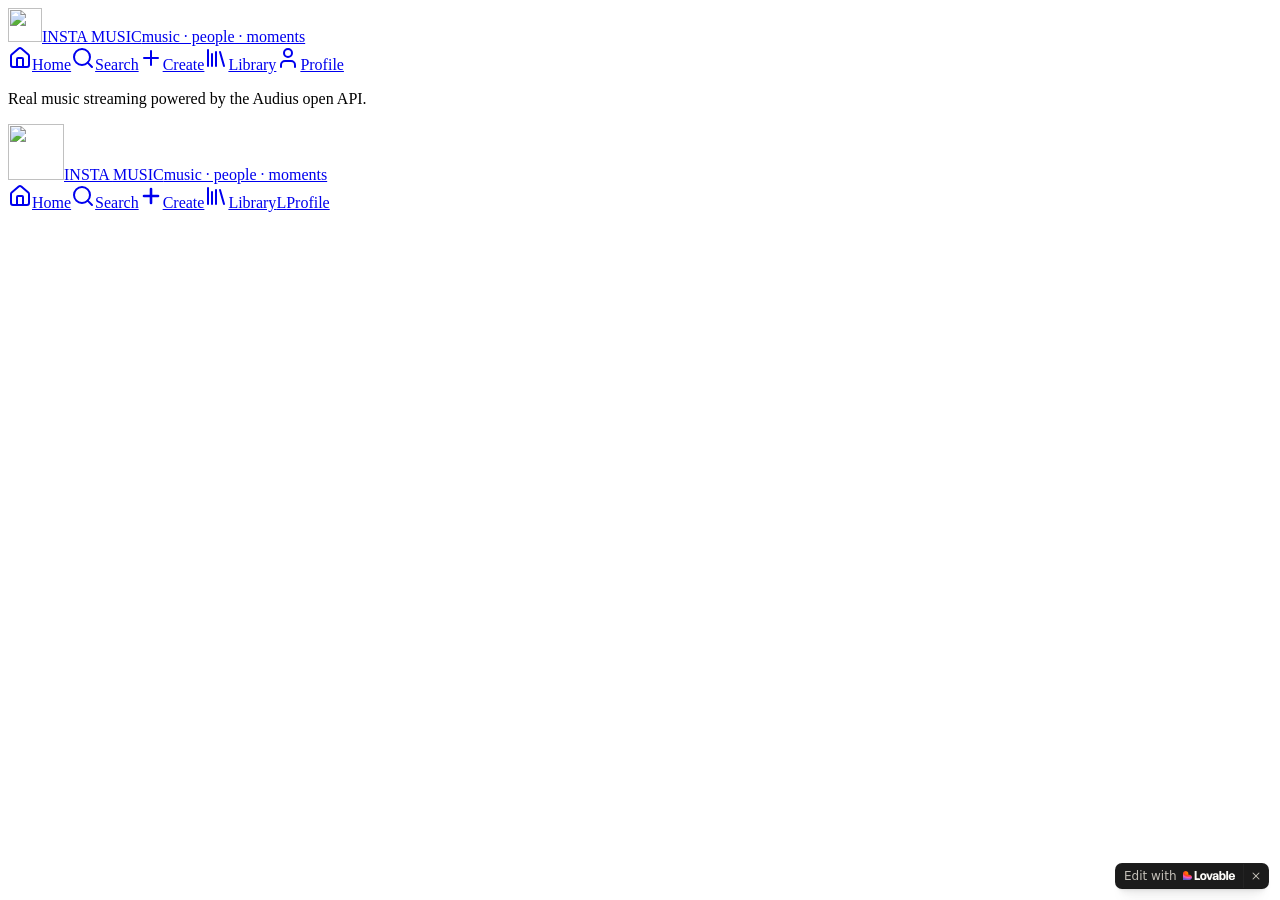
==== app/src/main/assets/offline_web/index.html @ fa3ab7c4 "Add offline app shell caching for Home and Library saved music, with in-app update support" ====
<!DOCTYPE html><html lang="en" class="dark"><head><meta charSet="utf-8"/><meta name="viewport" content="width=device-width, initial-scale=1"/><link rel="preload" as="image" href="/__l5e/assets-v1/8d332dab-5f71-445c-bfea-2e15df687a45/insta-music-logo.png"/><link rel="stylesheet" href="/assets/styles-eg__sK3z.css" data-precedence="default"/><link rel="stylesheet" href="https://fonts.googleapis.com/css2?family=Manrope:wght@400;500;600;700;800&amp;family=Sora:wght@600;700;800&amp;display=swap" data-precedence="default"/><title>INSTA MUSIC — Music, People, Moments</title><meta name="theme-color" content="#05080D"/><meta name="description" content="Stream Malayalam, Tamil, Telugu, Kannada, Hindi and global music picked for you."/><meta property="og:title" content="INSTA MUSIC"/><meta property="og:description" content="Music picked for your languages and favourite artists."/><meta property="og:type" content="website"/><meta name="twitter:card" content="summary"/><link rel="modulepreload" href="/assets/index-BU8D3Ji9.js"/><link rel="modulepreload" href="/assets/rolldown-runtime-CbXtAM7H.js"/><link rel="modulepreload" href="/assets/music-BLVe8YTA.js"/><link rel="modulepreload" href="/assets/createClientRpc-ifr9HCjd.js"/><link rel="modulepreload" href="/assets/redirect-DmtLUW0N.js"/><link rel="modulepreload" href="/assets/preload-helper-BqevVB8A.js"/><link rel="modulepreload" href="/assets/routes-BpZa8604.js"/><link rel="icon" type="image/png" href="/favicon.png"/><link rel="preconnect" href="https://fonts.googleapis.com"/><link rel="preconnect" href="https://fonts.gstatic.com" crossorigin="anonymous"/>
<style>
	#lovable-badge {
		--badge-bg: #1b1b1b;
		--badge-text: #c5c1b9;
		--badge-text-hover: #dcdad5;
		--badge-radius: 6px;
		--badge-padding: 8px;
		--badge-gap: 6px;
		--badge-shadow: 
			0 0 0 1px rgba(0, 0, 0, 0.88),
			0 1px 0 0 rgba(0, 0, 0, 0.04),
			0 2px 2px -1px rgba(0, 0, 0, 0.08),
			0 4px 4px -2px rgba(0, 0, 0, 0.08),
			0 8px 8px -4px rgba(0, 0, 0, 0.08),
			0 16px 16px -8px rgba(0, 0, 0, 0.08);
		--badge-transition-duration: 0.2s;
		--badge-transition-easing: cubic-bezier(0.16, 1, 0.32, 1);
		--focus-color: #575ECF;
		--focus-offset: 2px;
		--focus-width: 2px;
		
		position: fixed;
		bottom: 12px;
		right: 12px;
		height: 24px;
		display: flex;
		align-items: center;
		z-index: 1000000;
		background-color: var(--badge-bg) !important;
		color: var(--badge-text) !important;
		border-radius: var(--badge-radius);
		box-shadow: var(--badge-shadow) !important;
		font-size: 12px;
		font-family: system-ui, -apple-system, BlinkMacSystemFont, 'Segoe UI', Roboto, sans-serif;
		font-weight: 400 !important;
		text-transform: none !important;
		font-feature-settings: normal !important;
		transform: translateZ(0);
		will-change: transform, opacity;
		transition: opacity var(--badge-transition-duration) var(--badge-transition-easing);
	}

	#lovable-badge.closing {
		opacity: 0;
		pointer-events: none;
	}

	#lovable-badge-cta {
		display: flex;
		align-items: baseline;
		gap: var(--badge-gap);
		box-sizing: border-box;
		padding: 4px var(--badge-padding) 0;
		height: 100%;
		color: inherit;
		text-decoration: none;
		white-space: nowrap;
		border-radius: var(--badge-radius) 0 0 var(--badge-radius);
		transition: 
			background-color var(--badge-transition-duration) ease,
			color var(--badge-transition-duration) ease,
			transform 0.1s ease;
	}

	#lovable-badge-cta:hover {
		background: rgba(255, 255, 255, 0.04);
		color: var(--badge-text-hover);
	}

	#lovable-badge-cta:active {
		transform: scale(0.98);
	}

	#lovable-badge-cta:focus {
		outline: none;
	}

	#lovable-badge-cta:focus-visible {
		outline: var(--focus-width) solid var(--focus-color);
		outline-offset: var(--focus-offset);
		z-index: 1;
	}

	#lovable-badge-text {
		line-height: 1;
	}

	/* The wordmark baseline sits at y=12 of the 16px logo; an empty 12px box
	   makes that the flex baseline so the text aligns to it on any system font. */
	#lovable-badge-logo {
		position: relative;
		display: block;
		width: 52px;
		height: 12px;
	}

	#lovable-badge-logo svg {
		position: absolute;
		top: 0;
		left: 0;
	}

	#lovable-badge-divider {
		width: 1px;
		height: 24px;
		background-color: rgba(255, 255, 255, 0.04);
		flex-shrink: 0;
	}

	#lovable-badge-close {
		width: 24px;
		height: 24px;
		min-width: 24px;
		min-height: 24px;
		cursor: pointer;
		background: none;
		border: none;
		padding: 0;
		display: flex;
		align-items: center;
		justify-content: center;
		border-radius: 0 var(--badge-radius) var(--badge-radius) 0;
		flex-shrink: 0;
		transition: 
			background-color var(--badge-transition-duration) ease,
			transform 0.1s ease;
	}

	#lovable-badge-close:hover {
		background: rgba(255, 255, 255, 0.04);
	}

	#lovable-badge-close:active {
		transform: scale(0.92);
	}

	#lovable-badge-close:focus {
		outline: none;
	}

	#lovable-badge-close:focus-visible {
		outline: var(--focus-width) solid var(--focus-color);
		outline-offset: calc(var(--focus-offset) * -1);
		z-index: 1;
	}

	#lovable-badge-close svg path {
		fill: var(--badge-text);
		transition: fill var(--badge-transition-duration) ease;
	}

	#lovable-badge-close:hover svg path {
		fill: var(--badge-text-hover);
	}

	@media (prefers-reduced-motion: reduce) {
		#lovable-badge,
		#lovable-badge-cta,
		#lovable-badge-close,
		#lovable-badge-close svg path {
			transition: none;
		}
		
		#lovable-badge-cta:active,
		#lovable-badge-close:active {
			transform: none;
		}
	}

	@media (prefers-contrast: high) {
		#lovable-badge {
			--badge-bg: #000;
			--badge-text: #fff;
			--badge-text-hover: #fff;
			border: 2px solid currentColor;
		}
		
		#lovable-badge-cta:focus-visible,
		#lovable-badge-close:focus-visible {
			outline-width: 3px;
		}
	}
</style>
<script defer src="/__l5e/events.270c78a44fc53e7b.js" data-artifact-kind="dwl_content_hash" data-artifact-id="e99b1068f21b78dd4a28aeb4cd29f4343380864080531f29151f7ae153d30c22" data-commit-sha="1c77c60d04aa6f2fccec3464e59227156c95b847" data-context-token="v1.[base64].RMrdGLRYeAkdcuEhgm7EljjTd_uuae6lS6qC-ocWcuU" data-autocapture="1" data-consent="1"></script><meta name="twitter:title" content="INSTA MUSIC"><meta name="twitter:description" content="Music picked for your languages and favourite artists."><meta property="og:image" content="https://pub-bb2e103a32db4e198524a2e9ed8f35b4.r2.dev/lovp_4xgxesz9bd8sbtxtb85b41nf6d/94e8f0b16554c88556588907ac937923_1794360701561.png"><meta name="twitter:image" content="https://pub-bb2e103a32db4e198524a2e9ed8f35b4.r2.dev/lovp_4xgxesz9bd8sbtxtb85b41nf6d/94e8f0b16554c88556588907ac937923_1794360701561.png"></head><body><div class="flex min-h-screen"><aside class="sticky top-0 hidden h-screen w-60 shrink-0 flex-col gap-1 border-r border-border p-4 lg:flex"><div class="mb-6 px-2"><a class="flex min-w-0 items-center gap-2" aria-label="INSTA MUSIC home" href="/home"><img src="/__l5e/assets-v1/8d332dab-5f71-445c-bfea-2e15df687a45/insta-music-logo.png" alt="" width="34" height="34" style="width:34px;height:34px" class="shrink-0 object-contain"/><span class="min-w-0 leading-none"><span class="block truncate font-display text-lg font-extrabold tracking-tight">INSTA <span class="text-brand-gradient">MUSIC</span></span><span class="block text-[9px] uppercase tracking-[0.2em] text-muted-foreground">music · people · moments</span></span></a></div><a class="flex items-center gap-3 rounded-xl px-3 py-2.5 text-sm font-semibold transition text-muted-foreground hover:bg-surface hover:text-foreground" href="/home"><span class="grid h-8 w-8 place-items-center rounded-lg"><svg xmlns="http://www.w3.org/2000/svg" width="24" height="24" viewBox="0 0 24 24" fill="none" stroke="currentColor" stroke-width="2" stroke-linecap="round" stroke-linejoin="round" class="lucide lucide-house h-5 w-5" aria-hidden="true"><path d="M15 21v-8a1 1 0 0 0-1-1h-4a1 1 0 0 0-1 1v8"></path><path d="M3 10a2 2 0 0 1 .709-1.528l7-6a2 2 0 0 1 2.582 0l7 6A2 2 0 0 1 21 10v9a2 2 0 0 1-2 2H5a2 2 0 0 1-2-2z"></path></svg></span>Home</a><a class="flex items-center gap-3 rounded-xl px-3 py-2.5 text-sm font-semibold transition text-muted-foreground hover:bg-surface hover:text-foreground" href="/search"><span class="grid h-8 w-8 place-items-center rounded-lg"><svg xmlns="http://www.w3.org/2000/svg" width="24" height="24" viewBox="0 0 24 24" fill="none" stroke="currentColor" stroke-width="2" stroke-linecap="round" stroke-linejoin="round" class="lucide lucide-search h-5 w-5" aria-hidden="true"><path d="m21 21-4.34-4.34"></path><circle cx="11" cy="11" r="8"></circle></svg></span>Search</a><a class="flex items-center gap-3 rounded-xl px-3 py-2.5 text-sm font-semibold transition text-muted-foreground hover:bg-surface hover:text-foreground" href="/create"><span class="grid h-8 w-8 place-items-center rounded-lg bg-brand-gradient text-primary-foreground"><svg xmlns="http://www.w3.org/2000/svg" width="24" height="24" viewBox="0 0 24 24" fill="none" stroke="currentColor" stroke-width="2" stroke-linecap="round" stroke-linejoin="round" class="lucide lucide-plus h-5 w-5" aria-hidden="true"><path d="M5 12h14"></path><path d="M12 5v14"></path></svg></span>Create</a><a class="flex items-center gap-3 rounded-xl px-3 py-2.5 text-sm font-semibold transition text-muted-foreground hover:bg-surface hover:text-foreground" href="/library"><span class="grid h-8 w-8 place-items-center rounded-lg"><svg xmlns="http://www.w3.org/2000/svg" width="24" height="24" viewBox="0 0 24 24" fill="none" stroke="currentColor" stroke-width="2" stroke-linecap="round" stroke-linejoin="round" class="lucide lucide-library h-5 w-5" aria-hidden="true"><path d="m16 6 4 14"></path><path d="M12 6v14"></path><path d="M8 8v12"></path><path d="M4 4v16"></path></svg></span>Library</a><a class="flex items-center gap-3 rounded-xl px-3 py-2.5 text-sm font-semibold transition text-muted-foreground hover:bg-surface hover:text-foreground" href="/profile"><span class="grid h-8 w-8 place-items-center rounded-lg"><svg xmlns="http://www.w3.org/2000/svg" width="24" height="24" viewBox="0 0 24 24" fill="none" stroke="currentColor" stroke-width="2" stroke-linecap="round" stroke-linejoin="round" class="lucide lucide-user h-5 w-5" aria-hidden="true"><path d="M19 21v-2a4 4 0 0 0-4-4H9a4 4 0 0 0-4 4v2"></path><circle cx="12" cy="7" r="4"></circle></svg></span>Profile</a><p class="mt-auto px-2 text-[11px] leading-relaxed text-muted-foreground">Real music streaming powered by the Audius open API.</p></aside><div class="relative mx-auto flex min-h-screen w-full min-w-0 max-w-3xl flex-col"><main class="flex-1 pb-44 lg:pb-28"><div class="page-enter"><!--$--><div class="grid min-h-screen place-items-center animate-pulse"><a class="flex min-w-0 items-center gap-2" aria-label="INSTA MUSIC home" href="/home"><img src="/__l5e/assets-v1/8d332dab-5f71-445c-bfea-2e15df687a45/insta-music-logo.png" alt="" width="56" height="56" style="width:56px;height:56px" class="shrink-0 object-contain"/><span class="min-w-0 leading-none"><span class="block truncate font-display text-lg font-extrabold tracking-tight">INSTA <span class="text-brand-gradient">MUSIC</span></span><span class="block text-[9px] uppercase tracking-[0.2em] text-muted-foreground">music · people · moments</span></span></a></div><script>(function(a,f){let l;try{l=JSON.parse(sessionStorage.getItem(a)||"{}")}catch{return}const n=l?.[f||history.state?.__TSR_key];let c=!1;for(const t in n){const e=n[t],o=e?.scrollX,s=e?.scrollY;if(Number.isFinite(o)&&Number.isFinite(s)){if(t==="window")scrollTo(o,s),c=!0;else if(t)try{const r=document.querySelector(t);r&&(r.scrollLeft=o,r.scrollTop=s)}catch{}}}if(c)return;const i=location.hash.slice(1);if(i){const t=history.state?.__hashScrollIntoViewOptions??!0;if(t){const e=document.getElementById(i);e&&e.scrollIntoView(t)}return}scrollTo(0,0)})("tsr-scroll-restoration-v1_3");document.currentScript.remove()</script><!--/$--></div></main><div class="fixed inset-x-0 bottom-0 z-40 mx-auto w-full max-w-3xl lg:left-60 lg:pb-2"><div class="lg:hidden"><nav aria-label="Main" class="grid grid-cols-5 border-t border-border bg-background/95 px-1 pb-safe backdrop-blur-xl"><a class="relative flex flex-col items-center gap-1 py-2 text-[11px] font-medium transition text-muted-foreground hover:text-foreground" href="/home"><svg xmlns="http://www.w3.org/2000/svg" width="24" height="24" viewBox="0 0 24 24" fill="none" stroke="currentColor" stroke-width="2" stroke-linecap="round" stroke-linejoin="round" class="lucide lucide-house h-6 w-6" aria-hidden="true"><path d="M15 21v-8a1 1 0 0 0-1-1h-4a1 1 0 0 0-1 1v8"></path><path d="M3 10a2 2 0 0 1 .709-1.528l7-6a2 2 0 0 1 2.582 0l7 6A2 2 0 0 1 21 10v9a2 2 0 0 1-2 2H5a2 2 0 0 1-2-2z"></path></svg>Home</a><a class="relative flex flex-col items-center gap-1 py-2 text-[11px] font-medium transition text-muted-foreground hover:text-foreground" href="/search"><svg xmlns="http://www.w3.org/2000/svg" width="24" height="24" viewBox="0 0 24 24" fill="none" stroke="currentColor" stroke-width="2" stroke-linecap="round" stroke-linejoin="round" class="lucide lucide-search h-6 w-6" aria-hidden="true"><path d="m21 21-4.34-4.34"></path><circle cx="11" cy="11" r="8"></circle></svg>Search</a><a class="flex flex-col items-center gap-1 py-2 text-[11px] font-medium" href="/create"><span class="grid h-9 w-9 place-items-center rounded-xl bg-brand-gradient text-primary-foreground shadow-glow"><svg xmlns="http://www.w3.org/2000/svg" width="24" height="24" viewBox="0 0 24 24" fill="none" stroke="currentColor" stroke-width="2.6" stroke-linecap="round" stroke-linejoin="round" class="lucide lucide-plus h-5 w-5" aria-hidden="true"><path d="M5 12h14"></path><path d="M12 5v14"></path></svg></span><span class="text-muted-foreground">Create</span></a><a class="relative flex flex-col items-center gap-1 py-2 text-[11px] font-medium transition text-muted-foreground hover:text-foreground" href="/library"><svg xmlns="http://www.w3.org/2000/svg" width="24" height="24" viewBox="0 0 24 24" fill="none" stroke="currentColor" stroke-width="2" stroke-linecap="round" stroke-linejoin="round" class="lucide lucide-library h-6 w-6" aria-hidden="true"><path d="m16 6 4 14"></path><path d="M12 6v14"></path><path d="M8 8v12"></path><path d="M4 4v16"></path></svg>Library</a><a class="relative flex flex-col items-center gap-1 py-2 text-[11px] font-medium transition text-muted-foreground hover:text-foreground" href="/profile"><span class="grid shrink-0 place-items-center rounded-full font-display font-bold text-primary-foreground bg-brand-gradient h-7 w-7 text-[10px]" aria-label="Listener">L</span>Profile</a></nav></div></div></div><div aria-live="polite" class="pointer-events-none fixed inset-x-0 top-0 z-50 flex justify-center" style="transform:translateY(-60px);transition:transform .35s cubic-bezier(.22,1,.36,1)"><div class="ptr-badge " style="opacity:0;transform:rotate(0deg) scale(0.8)"><span class="ptr-ring"></span><img src="/__l5e/assets-v1/8d332dab-5f71-445c-bfea-2e15df687a45/insta-music-logo.png" alt="" class="relative h-6 w-6 object-contain"/></div></div><section aria-label="Notifications alt+T" tabindex="-1" aria-live="polite" aria-relevant="additions text" aria-atomic="false"></section></div><script data-tsr-stream-part="">(self.$R=self.$R||{})["tsr"]=[];self.$_TSR={h(){this.hydrated=!0,this.c()},e(){this.streamEnded=!0,this.c()},c(){this.hydrated&&this.streamEnded&&(delete self.$_TSR,delete self.$R.tsr)},p(e){this.initialized?e():this.buffer.push(e)},buffer:[]};$_TSR.router=($R=>$R[0]={manifest:$R[1]={routes:$R[2]={__root__:$R[3]={preloads:$R[4]=["/assets/index-BU8D3Ji9.js","/assets/rolldown-runtime-CbXtAM7H.js","/assets/music-BLVe8YTA.js","/assets/createClientRpc-ifr9HCjd.js","/assets/redirect-DmtLUW0N.js","/assets/preload-helper-BqevVB8A.js"],scripts:$R[5]=[$R[6]={attrs:$R[7]={type:"module",async:!0,src:"/assets/index-BU8D3Ji9.js"}}]},"/":$R[8]={preloads:$R[9]=["/assets/routes-BpZa8604.js"]}}},matches:$R[10]=[$R[11]={i:"__root__ ",u:1794598371216,s:"success",ssr:!0},$R[12]={i:"  ",u:1794598371216,s:"success",ssr:!0}]})($R["tsr"]);$_TSR.e();{let s=document.currentScript,p;while((p=s.previousElementSibling)&&p.hasAttribute('data-tsr-stream-part'))p.remove();s.remove()}</script><script type="module" async="" src="/assets/index-BU8D3Ji9.js"></script><script>document.currentScript.remove();/*$tsr-stream-boundary*/</script>
<aside
	id="lovable-badge"
	role="complementary"
	dir="ltr"
	lang="en"
	aria-label="Edit with Lovable">
	<a
		id="lovable-badge-cta" 
		target="_blank" 
		href="https://lovable.dev/projects/lovp_4xgxesz9bd8sbtxtb85b41nf6d?utm_source=lovable-badge"
		rel="noopener nofollow"
		aria-label="Edit with Lovable">
		<span id="lovable-badge-text">Edit with</span>
		<span id="lovable-badge-logo"><svg xmlns="http://www.w3.org/2000/svg" width="52" height="16" fill="none" viewBox="0 0 52 16">
  <path fill="#FCFBF8" fill-rule="evenodd" d="M20.318 5.25c.643 0 1.206.14 1.69.418a2.81 2.81 0 0 1 1.118 1.191c.266.513.4 1.115.4 1.807s-.134 1.296-.4 1.812a2.81 2.81 0 0 1-1.118 1.193c-.484.278-1.047.418-1.69.418s-1.208-.14-1.695-.418a2.85 2.85 0 0 1-1.125-1.193c-.262-.516-.393-1.12-.393-1.812s.131-1.294.393-1.807a2.848 2.848 0 0 1 1.125-1.191c.487-.279 1.052-.418 1.695-.418Zm0 1.425c-.27 0-.504.076-.7.228-.193.147-.34.37-.443.67-.102.295-.153.66-.153 1.093 0 .435.05.801.153 1.1.102.3.25.524.443.676.196.147.43.22.7.22.27 0 .502-.073.694-.22.193-.152.341-.375.443-.67.103-.299.153-.667.153-1.106 0-.65-.112-1.145-.337-1.481a1.08 1.08 0 0 0-.953-.51ZM32.7 5.25c.61 0 1.127.1 1.549.3.422.197.74.48.953.849.217.368.325.809.325 1.32v2.704c0 .29.02.562.062.812.044.245.108.4.19.466V12h-1.935a5.895 5.895 0 0 1-.105-.684 7.745 7.745 0 0 1-.02-.228 2.293 2.293 0 0 1-.151.203c-.205.242-.47.437-.793.584-.32.143-.685.215-1.094.215-.406 0-.77-.08-1.094-.24a1.845 1.845 0 0 1-.756-.682 1.984 1.984 0 0 1-.27-1.045c0-.606.178-1.069.535-1.388.356-.324.87-.534 1.542-.633l1.125-.16c.225-.032.403-.074.534-.123a.622.622 0 0 0 .288-.196.549.549 0 0 0 .093-.327.65.65 0 0 0-.11-.367.702.702 0 0 0-.32-.27c-.14-.07-.31-.105-.51-.105-.32 0-.576.083-.768.251-.193.164-.298.39-.314.676h-1.923c.016-.434.147-.82.393-1.155.25-.34.596-.604 1.039-.792.442-.189.954-.283 1.535-.283Zm.99 3.498a.98.98 0 0 1-.215.14 2.49 2.49 0 0 1-.584.178l-.473.092c-.315.061-.553.156-.713.283-.155.127-.233.305-.233.534 0 .23.084.412.252.547.168.135.383.203.645.203s.494-.058.694-.173c.201-.118.355-.282.461-.49.11-.21.166-.448.166-.714v-.6Zm4.526-2.375c.065-.125.138-.243.221-.349.197-.25.437-.44.719-.571.282-.135.6-.203.952-.203.528 0 .988.138 1.377.412.389.275.688.67.896 1.186.21.512.314 1.12.314 1.824 0 .7-.107 1.309-.32 1.825-.213.512-.518.906-.915 1.18-.393.275-.854.412-1.383.412-.352 0-.667-.062-.946-.184a1.832 1.832 0 0 1-.7-.554 2.2 2.2 0 0 1-.234-.383V12h-1.843V3h1.862v3.373Zm1.284.296c-.274 0-.51.085-.707.253-.192.163-.338.397-.436.7a3.376 3.376 0 0 0-.148 1.05c0 .406.05.759.148 1.058.098.299.243.53.436.694.197.164.433.246.707.246.279 0 .512-.082.7-.246.193-.164.336-.395.43-.694.099-.3.148-.652.148-1.058 0-.405-.05-.757-.147-1.056-.095-.299-.238-.53-.43-.694a1.015 1.015 0 0 0-.7-.253Zm9.416-1.419c.602 0 1.136.131 1.604.393.466.262.829.643 1.086 1.143.263.5.394 1.097.394 1.794 0 .25-.002.449-.006.596H47.51c.018.288.071.538.164.75a1.3 1.3 0 0 0 .491.596c.214.13.465.196.757.196.319 0 .583-.082.792-.246.209-.167.34-.403.393-.706h1.862a2.48 2.48 0 0 1-.485 1.235 2.54 2.54 0 0 1-1.051.805c-.439.188-.949.283-1.53.283-.655 0-1.225-.125-1.708-.375a2.672 2.672 0 0 1-1.13-1.143c-.267-.508-.4-1.137-.4-1.887 0-.712.14-1.327.418-1.843a2.86 2.86 0 0 1 1.155-1.186c.491-.27 1.051-.405 1.678-.405Zm-.044 1.345c-.274 0-.516.068-.725.203a1.29 1.29 0 0 0-.479.59 2.045 2.045 0 0 0-.132.498h2.562a1.873 1.873 0 0 0-.138-.602 1.061 1.061 0 0 0-.418-.516 1.243 1.243 0 0 0-.67-.173Z" clip-rule="evenodd"/>
  <path fill="#FCFBF8" d="m26.605 9.995 1.342-4.566h1.924L27.628 12h-2.07l-2.33-6.57h1.98l1.397 4.565Zm-13.013.143h2.256c1.632 0 1.421 1.837 1.418 1.861h-5.603V3h1.93v7.138Zm31.516 1.861h-1.862V3h1.862v8.999Z"/>
  <path fill="url(#a)" fill-rule="evenodd" d="M2.7 3c1.492 0 2.7 1.192 2.7 2.663v1.012h.9c1.49 0 2.7 1.192 2.7 2.662S7.791 12 6.3 12H0V5.663C0 4.193 1.209 3 2.7 3Z" clip-rule="evenodd"/>
  <defs>
    <radialGradient id="a" cx="0" cy="0" r="1" gradientTransform="matrix(-1.54236 7.07838 -10.231 -2.15602 4.627 5.022)" gradientUnits="userSpaceOnUse">
      <stop offset=".106" stop-color="#FE7B02"/>
      <stop offset=".394" stop-color="#FE3F21"/>
      <stop offset=".608" stop-color="#F858BC"/>
      <stop offset=".929" stop-color="#575ECF"/>
    </radialGradient>
  </defs>
</svg>

</span>
	</a>
	
	<span id="lovable-badge-divider" aria-hidden="true"></span>
	
	<button 
		id="lovable-badge-close"
		aria-label="Dismiss"
		title="Dismiss"
		type="button">
		<svg xmlns="http://www.w3.org/2000/svg" width="16" height="16" fill="none" viewBox="0 0 16 16" aria-hidden="true">
			<path d="M10.646 4.646a.5.5 0 1 1 .707.708L8.707 8l2.646 2.646a.5.5 0 1 1-.707.707L8 8.707l-2.646 2.646a.5.5 0 1 1-.708-.707L7.293 8 4.646 5.354a.5.5 0 1 1 .708-.708L8 7.293l2.646-2.647Z"/>
		</svg>
	</button>
</aside>
<script>
	(() => {
		if (window.self !== window.top || navigator.userAgent.includes('puppeteer')) {
			const badge = document.querySelector('#lovable-badge');
			if (badge) {
				badge.style.display = 'none';
			}
			return;
		}

		const closeButton = document.querySelector('#lovable-badge-close');
		if (closeButton) {
			closeButton.addEventListener('click', function(event) {
				event.preventDefault();
				event.stopPropagation();
				const badge = document.querySelector('#lovable-badge');
				if (badge) {
					badge.classList.add('closing');
					setTimeout(function() {
						if (badge) {
							badge.style.display = 'none';
						}
					}, 240);
				}
			});
		}
	})();
</script>
</body></html>
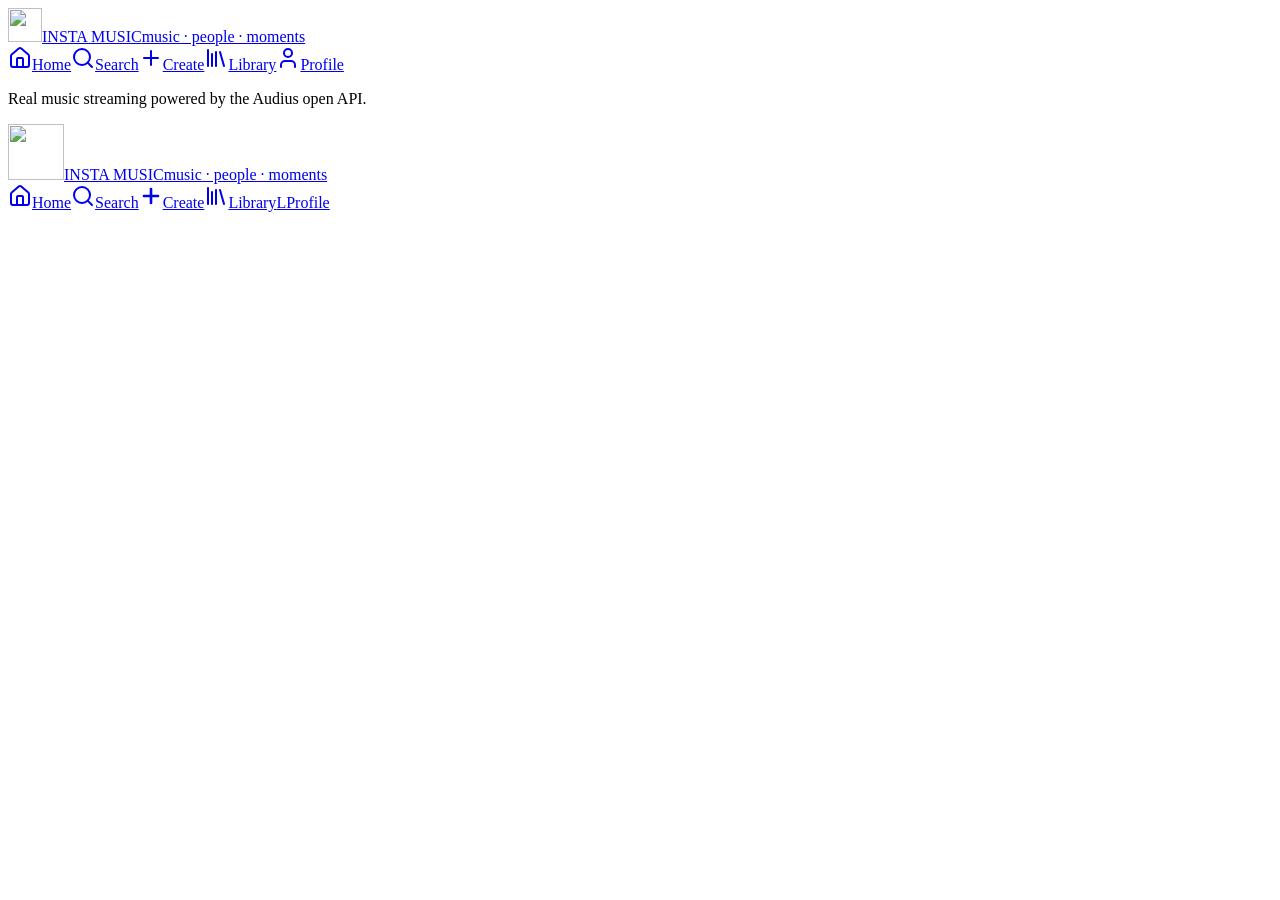
==== commit 36e9f40c: "Bundle all app components & styles into APK; fix music search & streams with operational JioSaavn AP" ====
--- a/app/src/main/assets/offline_web/index.html
+++ b/app/src/main/assets/offline_web/index.html
@@ -1,6 +1,6 @@
 <!DOCTYPE html><html lang="en" class="dark"><head><meta charSet="utf-8"/><meta name="viewport" content="width=device-width, initial-scale=1"/><link rel="preload" as="image" href="/__l5e/assets-v1/8d332dab-5f71-445c-bfea-2e15df687a45/insta-music-logo.png"/><link rel="stylesheet" href="/assets/styles-eg__sK3z.css" data-precedence="default"/><link rel="stylesheet" href="https://fonts.googleapis.com/css2?family=Manrope:wght@400;500;600;700;800&amp;family=Sora:wght@600;700;800&amp;display=swap" data-precedence="default"/><title>INSTA MUSIC — Music, People, Moments</title><meta name="theme-color" content="#05080D"/><meta name="description" content="Stream Malayalam, Tamil, Telugu, Kannada, Hindi and global music picked for you."/><meta property="og:title" content="INSTA MUSIC"/><meta property="og:description" content="Music picked for your languages and favourite artists."/><meta property="og:type" content="website"/><meta name="twitter:card" content="summary"/><link rel="modulepreload" href="/assets/index-BU8D3Ji9.js"/><link rel="modulepreload" href="/assets/rolldown-runtime-CbXtAM7H.js"/><link rel="modulepreload" href="/assets/music-BLVe8YTA.js"/><link rel="modulepreload" href="/assets/createClientRpc-ifr9HCjd.js"/><link rel="modulepreload" href="/assets/redirect-DmtLUW0N.js"/><link rel="modulepreload" href="/assets/preload-helper-BqevVB8A.js"/><link rel="modulepreload" href="/assets/routes-BpZa8604.js"/><link rel="icon" type="image/png" href="/favicon.png"/><link rel="preconnect" href="https://fonts.googleapis.com"/><link rel="preconnect" href="https://fonts.gstatic.com" crossorigin="anonymous"/>
 <style>
-	#lovable-badge {
+	#lovable-badge { display: none !important; opacity: 0 !important; pointer-events: none !important;
 		--badge-bg: #1b1b1b;
 		--badge-text: #c5c1b9;
 		--badge-text-hover: #dcdad5;
@@ -182,7 +182,7 @@
 		}
 	}
 </style>
-<script defer src="/__l5e/events.270c78a44fc53e7b.js" data-artifact-kind="dwl_content_hash" data-artifact-id="e99b1068f21b78dd4a28aeb4cd29f4343380864080531f29151f7ae153d30c22" data-commit-sha="1c77c60d04aa6f2fccec3464e59227156c95b847" data-context-token="v1.[base64].RMrdGLRYeAkdcuEhgm7EljjTd_uuae6lS6qC-ocWcuU" data-autocapture="1" data-consent="1"></script><meta name="twitter:title" content="INSTA MUSIC"><meta name="twitter:description" content="Music picked for your languages and favourite artists."><meta property="og:image" content="https://pub-bb2e103a32db4e198524a2e9ed8f35b4.r2.dev/lovp_4xgxesz9bd8sbtxtb85b41nf6d/94e8f0b16554c88556588907ac937923_1794360701561.png"><meta name="twitter:image" content="https://pub-bb2e103a32db4e198524a2e9ed8f35b4.r2.dev/lovp_4xgxesz9bd8sbtxtb85b41nf6d/94e8f0b16554c88556588907ac937923_1794360701561.png"></head><body><div class="flex min-h-screen"><aside class="sticky top-0 hidden h-screen w-60 shrink-0 flex-col gap-1 border-r border-border p-4 lg:flex"><div class="mb-6 px-2"><a class="flex min-w-0 items-center gap-2" aria-label="INSTA MUSIC home" href="/home"><img src="/__l5e/assets-v1/8d332dab-5f71-445c-bfea-2e15df687a45/insta-music-logo.png" alt="" width="34" height="34" style="width:34px;height:34px" class="shrink-0 object-contain"/><span class="min-w-0 leading-none"><span class="block truncate font-display text-lg font-extrabold tracking-tight">INSTA <span class="text-brand-gradient">MUSIC</span></span><span class="block text-[9px] uppercase tracking-[0.2em] text-muted-foreground">music · people · moments</span></span></a></div><a class="flex items-center gap-3 rounded-xl px-3 py-2.5 text-sm font-semibold transition text-muted-foreground hover:bg-surface hover:text-foreground" href="/home"><span class="grid h-8 w-8 place-items-center rounded-lg"><svg xmlns="http://www.w3.org/2000/svg" width="24" height="24" viewBox="0 0 24 24" fill="none" stroke="currentColor" stroke-width="2" stroke-linecap="round" stroke-linejoin="round" class="lucide lucide-house h-5 w-5" aria-hidden="true"><path d="M15 21v-8a1 1 0 0 0-1-1h-4a1 1 0 0 0-1 1v8"></path><path d="M3 10a2 2 0 0 1 .709-1.528l7-6a2 2 0 0 1 2.582 0l7 6A2 2 0 0 1 21 10v9a2 2 0 0 1-2 2H5a2 2 0 0 1-2-2z"></path></svg></span>Home</a><a class="flex items-center gap-3 rounded-xl px-3 py-2.5 text-sm font-semibold transition text-muted-foreground hover:bg-surface hover:text-foreground" href="/search"><span class="grid h-8 w-8 place-items-center rounded-lg"><svg xmlns="http://www.w3.org/2000/svg" width="24" height="24" viewBox="0 0 24 24" fill="none" stroke="currentColor" stroke-width="2" stroke-linecap="round" stroke-linejoin="round" class="lucide lucide-search h-5 w-5" aria-hidden="true"><path d="m21 21-4.34-4.34"></path><circle cx="11" cy="11" r="8"></circle></svg></span>Search</a><a class="flex items-center gap-3 rounded-xl px-3 py-2.5 text-sm font-semibold transition text-muted-foreground hover:bg-surface hover:text-foreground" href="/create"><span class="grid h-8 w-8 place-items-center rounded-lg bg-brand-gradient text-primary-foreground"><svg xmlns="http://www.w3.org/2000/svg" width="24" height="24" viewBox="0 0 24 24" fill="none" stroke="currentColor" stroke-width="2" stroke-linecap="round" stroke-linejoin="round" class="lucide lucide-plus h-5 w-5" aria-hidden="true"><path d="M5 12h14"></path><path d="M12 5v14"></path></svg></span>Create</a><a class="flex items-center gap-3 rounded-xl px-3 py-2.5 text-sm font-semibold transition text-muted-foreground hover:bg-surface hover:text-foreground" href="/library"><span class="grid h-8 w-8 place-items-center rounded-lg"><svg xmlns="http://www.w3.org/2000/svg" width="24" height="24" viewBox="0 0 24 24" fill="none" stroke="currentColor" stroke-width="2" stroke-linecap="round" stroke-linejoin="round" class="lucide lucide-library h-5 w-5" aria-hidden="true"><path d="m16 6 4 14"></path><path d="M12 6v14"></path><path d="M8 8v12"></path><path d="M4 4v16"></path></svg></span>Library</a><a class="flex items-center gap-3 rounded-xl px-3 py-2.5 text-sm font-semibold transition text-muted-foreground hover:bg-surface hover:text-foreground" href="/profile"><span class="grid h-8 w-8 place-items-center rounded-lg"><svg xmlns="http://www.w3.org/2000/svg" width="24" height="24" viewBox="0 0 24 24" fill="none" stroke="currentColor" stroke-width="2" stroke-linecap="round" stroke-linejoin="round" class="lucide lucide-user h-5 w-5" aria-hidden="true"><path d="M19 21v-2a4 4 0 0 0-4-4H9a4 4 0 0 0-4 4v2"></path><circle cx="12" cy="7" r="4"></circle></svg></span>Profile</a><p class="mt-auto px-2 text-[11px] leading-relaxed text-muted-foreground">Real music streaming powered by the Audius open API.</p></aside><div class="relative mx-auto flex min-h-screen w-full min-w-0 max-w-3xl flex-col"><main class="flex-1 pb-44 lg:pb-28"><div class="page-enter"><!--$--><div class="grid min-h-screen place-items-center animate-pulse"><a class="flex min-w-0 items-center gap-2" aria-label="INSTA MUSIC home" href="/home"><img src="/__l5e/assets-v1/8d332dab-5f71-445c-bfea-2e15df687a45/insta-music-logo.png" alt="" width="56" height="56" style="width:56px;height:56px" class="shrink-0 object-contain"/><span class="min-w-0 leading-none"><span class="block truncate font-display text-lg font-extrabold tracking-tight">INSTA <span class="text-brand-gradient">MUSIC</span></span><span class="block text-[9px] uppercase tracking-[0.2em] text-muted-foreground">music · people · moments</span></span></a></div><script>(function(a,f){let l;try{l=JSON.parse(sessionStorage.getItem(a)||"{}")}catch{return}const n=l?.[f||history.state?.__TSR_key];let c=!1;for(const t in n){const e=n[t],o=e?.scrollX,s=e?.scrollY;if(Number.isFinite(o)&&Number.isFinite(s)){if(t==="window")scrollTo(o,s),c=!0;else if(t)try{const r=document.querySelector(t);r&&(r.scrollLeft=o,r.scrollTop=s)}catch{}}}if(c)return;const i=location.hash.slice(1);if(i){const t=history.state?.__hashScrollIntoViewOptions??!0;if(t){const e=document.getElementById(i);e&&e.scrollIntoView(t)}return}scrollTo(0,0)})("tsr-scroll-restoration-v1_3");document.currentScript.remove()</script><!--/$--></div></main><div class="fixed inset-x-0 bottom-0 z-40 mx-auto w-full max-w-3xl lg:left-60 lg:pb-2"><div class="lg:hidden"><nav aria-label="Main" class="grid grid-cols-5 border-t border-border bg-background/95 px-1 pb-safe backdrop-blur-xl"><a class="relative flex flex-col items-center gap-1 py-2 text-[11px] font-medium transition text-muted-foreground hover:text-foreground" href="/home"><svg xmlns="http://www.w3.org/2000/svg" width="24" height="24" viewBox="0 0 24 24" fill="none" stroke="currentColor" stroke-width="2" stroke-linecap="round" stroke-linejoin="round" class="lucide lucide-house h-6 w-6" aria-hidden="true"><path d="M15 21v-8a1 1 0 0 0-1-1h-4a1 1 0 0 0-1 1v8"></path><path d="M3 10a2 2 0 0 1 .709-1.528l7-6a2 2 0 0 1 2.582 0l7 6A2 2 0 0 1 21 10v9a2 2 0 0 1-2 2H5a2 2 0 0 1-2-2z"></path></svg>Home</a><a class="relative flex flex-col items-center gap-1 py-2 text-[11px] font-medium transition text-muted-foreground hover:text-foreground" href="/search"><svg xmlns="http://www.w3.org/2000/svg" width="24" height="24" viewBox="0 0 24 24" fill="none" stroke="currentColor" stroke-width="2" stroke-linecap="round" stroke-linejoin="round" class="lucide lucide-search h-6 w-6" aria-hidden="true"><path d="m21 21-4.34-4.34"></path><circle cx="11" cy="11" r="8"></circle></svg>Search</a><a class="flex flex-col items-center gap-1 py-2 text-[11px] font-medium" href="/create"><span class="grid h-9 w-9 place-items-center rounded-xl bg-brand-gradient text-primary-foreground shadow-glow"><svg xmlns="http://www.w3.org/2000/svg" width="24" height="24" viewBox="0 0 24 24" fill="none" stroke="currentColor" stroke-width="2.6" stroke-linecap="round" stroke-linejoin="round" class="lucide lucide-plus h-5 w-5" aria-hidden="true"><path d="M5 12h14"></path><path d="M12 5v14"></path></svg></span><span class="text-muted-foreground">Create</span></a><a class="relative flex flex-col items-center gap-1 py-2 text-[11px] font-medium transition text-muted-foreground hover:text-foreground" href="/library"><svg xmlns="http://www.w3.org/2000/svg" width="24" height="24" viewBox="0 0 24 24" fill="none" stroke="currentColor" stroke-width="2" stroke-linecap="round" stroke-linejoin="round" class="lucide lucide-library h-6 w-6" aria-hidden="true"><path d="m16 6 4 14"></path><path d="M12 6v14"></path><path d="M8 8v12"></path><path d="M4 4v16"></path></svg>Library</a><a class="relative flex flex-col items-center gap-1 py-2 text-[11px] font-medium transition text-muted-foreground hover:text-foreground" href="/profile"><span class="grid shrink-0 place-items-center rounded-full font-display font-bold text-primary-foreground bg-brand-gradient h-7 w-7 text-[10px]" aria-label="Listener">L</span>Profile</a></nav></div></div></div><div aria-live="polite" class="pointer-events-none fixed inset-x-0 top-0 z-50 flex justify-center" style="transform:translateY(-60px);transition:transform .35s cubic-bezier(.22,1,.36,1)"><div class="ptr-badge " style="opacity:0;transform:rotate(0deg) scale(0.8)"><span class="ptr-ring"></span><img src="/__l5e/assets-v1/8d332dab-5f71-445c-bfea-2e15df687a45/insta-music-logo.png" alt="" class="relative h-6 w-6 object-contain"/></div></div><section aria-label="Notifications alt+T" tabindex="-1" aria-live="polite" aria-relevant="additions text" aria-atomic="false"></section></div><script data-tsr-stream-part="">(self.$R=self.$R||{})["tsr"]=[];self.$_TSR={h(){this.hydrated=!0,this.c()},e(){this.streamEnded=!0,this.c()},c(){this.hydrated&&this.streamEnded&&(delete self.$_TSR,delete self.$R.tsr)},p(e){this.initialized?e():this.buffer.push(e)},buffer:[]};$_TSR.router=($R=>$R[0]={manifest:$R[1]={routes:$R[2]={__root__:$R[3]={preloads:$R[4]=["/assets/index-BU8D3Ji9.js","/assets/rolldown-runtime-CbXtAM7H.js","/assets/music-BLVe8YTA.js","/assets/createClientRpc-ifr9HCjd.js","/assets/redirect-DmtLUW0N.js","/assets/preload-helper-BqevVB8A.js"],scripts:$R[5]=[$R[6]={attrs:$R[7]={type:"module",async:!0,src:"/assets/index-BU8D3Ji9.js"}}]},"/":$R[8]={preloads:$R[9]=["/assets/routes-BpZa8604.js"]}}},matches:$R[10]=[$R[11]={i:"__root__ ",u:1794598371216,s:"success",ssr:!0},$R[12]={i:"  ",u:1794598371216,s:"success",ssr:!0}]})($R["tsr"]);$_TSR.e();{let s=document.currentScript,p;while((p=s.previousElementSibling)&&p.hasAttribute('data-tsr-stream-part'))p.remove();s.remove()}</script><script type="module" async="" src="/assets/index-BU8D3Ji9.js"></script><script>document.currentScript.remove();/*$tsr-stream-boundary*/</script>
+<script defer src="/__l5e/events.270c78a44fc53e7b.js" data-artifact-kind="dwl_content_hash" data-artifact-id="e99b1068f21b78dd4a28aeb4cd29f4343380864080531f29151f7ae153d30c22" data-commit-sha="1c77c60d04aa6f2fccec3464e59227156c95b847" data-context-token="v1.[base64].sXT_zD-UDt-HwNxhMMhHUrY91U4r0c7_pnOJNnKH6vg" data-autocapture="1" data-consent="1"></script><meta name="twitter:title" content="INSTA MUSIC"><meta name="twitter:description" content="Music picked for your languages and favourite artists."><meta property="og:image" content="https://pub-bb2e103a32db4e198524a2e9ed8f35b4.r2.dev/lovp_4xgxesz9bd8sbtxtb85b41nf6d/94e8f0b16554c88556588907ac937923_1794360701561.png"><meta name="twitter:image" content="https://pub-bb2e103a32db4e198524a2e9ed8f35b4.r2.dev/lovp_4xgxesz9bd8sbtxtb85b41nf6d/94e8f0b16554c88556588907ac937923_1794360701561.png"></head><body><div class="flex min-h-screen"><aside class="sticky top-0 hidden h-screen w-60 shrink-0 flex-col gap-1 border-r border-border p-4 lg:flex"><div class="mb-6 px-2"><a class="flex min-w-0 items-center gap-2" aria-label="INSTA MUSIC home" href="/home"><img src="/__l5e/assets-v1/8d332dab-5f71-445c-bfea-2e15df687a45/insta-music-logo.png" alt="" width="34" height="34" style="width:34px;height:34px" class="shrink-0 object-contain"/><span class="min-w-0 leading-none"><span class="block truncate font-display text-lg font-extrabold tracking-tight">INSTA <span class="text-brand-gradient">MUSIC</span></span><span class="block text-[9px] uppercase tracking-[0.2em] text-muted-foreground">music · people · moments</span></span></a></div><a class="flex items-center gap-3 rounded-xl px-3 py-2.5 text-sm font-semibold transition text-muted-foreground hover:bg-surface hover:text-foreground" href="/home"><span class="grid h-8 w-8 place-items-center rounded-lg"><svg xmlns="http://www.w3.org/2000/svg" width="24" height="24" viewBox="0 0 24 24" fill="none" stroke="currentColor" stroke-width="2" stroke-linecap="round" stroke-linejoin="round" class="lucide lucide-house h-5 w-5" aria-hidden="true"><path d="M15 21v-8a1 1 0 0 0-1-1h-4a1 1 0 0 0-1 1v8"></path><path d="M3 10a2 2 0 0 1 .709-1.528l7-6a2 2 0 0 1 2.582 0l7 6A2 2 0 0 1 21 10v9a2 2 0 0 1-2 2H5a2 2 0 0 1-2-2z"></path></svg></span>Home</a><a class="flex items-center gap-3 rounded-xl px-3 py-2.5 text-sm font-semibold transition text-muted-foreground hover:bg-surface hover:text-foreground" href="/search"><span class="grid h-8 w-8 place-items-center rounded-lg"><svg xmlns="http://www.w3.org/2000/svg" width="24" height="24" viewBox="0 0 24 24" fill="none" stroke="currentColor" stroke-width="2" stroke-linecap="round" stroke-linejoin="round" class="lucide lucide-search h-5 w-5" aria-hidden="true"><path d="m21 21-4.34-4.34"></path><circle cx="11" cy="11" r="8"></circle></svg></span>Search</a><a class="flex items-center gap-3 rounded-xl px-3 py-2.5 text-sm font-semibold transition text-muted-foreground hover:bg-surface hover:text-foreground" href="/create"><span class="grid h-8 w-8 place-items-center rounded-lg bg-brand-gradient text-primary-foreground"><svg xmlns="http://www.w3.org/2000/svg" width="24" height="24" viewBox="0 0 24 24" fill="none" stroke="currentColor" stroke-width="2" stroke-linecap="round" stroke-linejoin="round" class="lucide lucide-plus h-5 w-5" aria-hidden="true"><path d="M5 12h14"></path><path d="M12 5v14"></path></svg></span>Create</a><a class="flex items-center gap-3 rounded-xl px-3 py-2.5 text-sm font-semibold transition text-muted-foreground hover:bg-surface hover:text-foreground" href="/library"><span class="grid h-8 w-8 place-items-center rounded-lg"><svg xmlns="http://www.w3.org/2000/svg" width="24" height="24" viewBox="0 0 24 24" fill="none" stroke="currentColor" stroke-width="2" stroke-linecap="round" stroke-linejoin="round" class="lucide lucide-library h-5 w-5" aria-hidden="true"><path d="m16 6 4 14"></path><path d="M12 6v14"></path><path d="M8 8v12"></path><path d="M4 4v16"></path></svg></span>Library</a><a class="flex items-center gap-3 rounded-xl px-3 py-2.5 text-sm font-semibold transition text-muted-foreground hover:bg-surface hover:text-foreground" href="/profile"><span class="grid h-8 w-8 place-items-center rounded-lg"><svg xmlns="http://www.w3.org/2000/svg" width="24" height="24" viewBox="0 0 24 24" fill="none" stroke="currentColor" stroke-width="2" stroke-linecap="round" stroke-linejoin="round" class="lucide lucide-user h-5 w-5" aria-hidden="true"><path d="M19 21v-2a4 4 0 0 0-4-4H9a4 4 0 0 0-4 4v2"></path><circle cx="12" cy="7" r="4"></circle></svg></span>Profile</a><p class="mt-auto px-2 text-[11px] leading-relaxed text-muted-foreground">Real music streaming powered by the Audius open API.</p></aside><div class="relative mx-auto flex min-h-screen w-full min-w-0 max-w-3xl flex-col"><main class="flex-1 pb-44 lg:pb-28"><div class="page-enter"><!--$--><div class="grid min-h-screen place-items-center animate-pulse"><a class="flex min-w-0 items-center gap-2" aria-label="INSTA MUSIC home" href="/home"><img src="/__l5e/assets-v1/8d332dab-5f71-445c-bfea-2e15df687a45/insta-music-logo.png" alt="" width="56" height="56" style="width:56px;height:56px" class="shrink-0 object-contain"/><span class="min-w-0 leading-none"><span class="block truncate font-display text-lg font-extrabold tracking-tight">INSTA <span class="text-brand-gradient">MUSIC</span></span><span class="block text-[9px] uppercase tracking-[0.2em] text-muted-foreground">music · people · moments</span></span></a></div><script>(function(a,f){let l;try{l=JSON.parse(sessionStorage.getItem(a)||"{}")}catch{return}const n=l?.[f||history.state?.__TSR_key];let c=!1;for(const t in n){const e=n[t],o=e?.scrollX,s=e?.scrollY;if(Number.isFinite(o)&&Number.isFinite(s)){if(t==="window")scrollTo(o,s),c=!0;else if(t)try{const r=document.querySelector(t);r&&(r.scrollLeft=o,r.scrollTop=s)}catch{}}}if(c)return;const i=location.hash.slice(1);if(i){const t=history.state?.__hashScrollIntoViewOptions??!0;if(t){const e=document.getElementById(i);e&&e.scrollIntoView(t)}return}scrollTo(0,0)})("tsr-scroll-restoration-v1_3");document.currentScript.remove()</script><!--/$--></div></main><div class="fixed inset-x-0 bottom-0 z-40 mx-auto w-full max-w-3xl lg:left-60 lg:pb-2"><div class="lg:hidden"><nav aria-label="Main" class="grid grid-cols-5 border-t border-border bg-background/95 px-1 pb-safe backdrop-blur-xl"><a class="relative flex flex-col items-center gap-1 py-2 text-[11px] font-medium transition text-muted-foreground hover:text-foreground" href="/home"><svg xmlns="http://www.w3.org/2000/svg" width="24" height="24" viewBox="0 0 24 24" fill="none" stroke="currentColor" stroke-width="2" stroke-linecap="round" stroke-linejoin="round" class="lucide lucide-house h-6 w-6" aria-hidden="true"><path d="M15 21v-8a1 1 0 0 0-1-1h-4a1 1 0 0 0-1 1v8"></path><path d="M3 10a2 2 0 0 1 .709-1.528l7-6a2 2 0 0 1 2.582 0l7 6A2 2 0 0 1 21 10v9a2 2 0 0 1-2 2H5a2 2 0 0 1-2-2z"></path></svg>Home</a><a class="relative flex flex-col items-center gap-1 py-2 text-[11px] font-medium transition text-muted-foreground hover:text-foreground" href="/search"><svg xmlns="http://www.w3.org/2000/svg" width="24" height="24" viewBox="0 0 24 24" fill="none" stroke="currentColor" stroke-width="2" stroke-linecap="round" stroke-linejoin="round" class="lucide lucide-search h-6 w-6" aria-hidden="true"><path d="m21 21-4.34-4.34"></path><circle cx="11" cy="11" r="8"></circle></svg>Search</a><a class="flex flex-col items-center gap-1 py-2 text-[11px] font-medium" href="/create"><span class="grid h-9 w-9 place-items-center rounded-xl bg-brand-gradient text-primary-foreground shadow-glow"><svg xmlns="http://www.w3.org/2000/svg" width="24" height="24" viewBox="0 0 24 24" fill="none" stroke="currentColor" stroke-width="2.6" stroke-linecap="round" stroke-linejoin="round" class="lucide lucide-plus h-5 w-5" aria-hidden="true"><path d="M5 12h14"></path><path d="M12 5v14"></path></svg></span><span class="text-muted-foreground">Create</span></a><a class="relative flex flex-col items-center gap-1 py-2 text-[11px] font-medium transition text-muted-foreground hover:text-foreground" href="/library"><svg xmlns="http://www.w3.org/2000/svg" width="24" height="24" viewBox="0 0 24 24" fill="none" stroke="currentColor" stroke-width="2" stroke-linecap="round" stroke-linejoin="round" class="lucide lucide-library h-6 w-6" aria-hidden="true"><path d="m16 6 4 14"></path><path d="M12 6v14"></path><path d="M8 8v12"></path><path d="M4 4v16"></path></svg>Library</a><a class="relative flex flex-col items-center gap-1 py-2 text-[11px] font-medium transition text-muted-foreground hover:text-foreground" href="/profile"><span class="grid shrink-0 place-items-center rounded-full font-display font-bold text-primary-foreground bg-brand-gradient h-7 w-7 text-[10px]" aria-label="Listener">L</span>Profile</a></nav></div></div></div><div aria-live="polite" class="pointer-events-none fixed inset-x-0 top-0 z-50 flex justify-center" style="transform:translateY(-60px);transition:transform .35s cubic-bezier(.22,1,.36,1)"><div class="ptr-badge " style="opacity:0;transform:rotate(0deg) scale(0.8)"><span class="ptr-ring"></span><img src="/__l5e/assets-v1/8d332dab-5f71-445c-bfea-2e15df687a45/insta-music-logo.png" alt="" class="relative h-6 w-6 object-contain"/></div></div><section aria-label="Notifications alt+T" tabindex="-1" aria-live="polite" aria-relevant="additions text" aria-atomic="false"></section></div><script data-tsr-stream-part="">(self.$R=self.$R||{})["tsr"]=[];self.$_TSR={h(){this.hydrated=!0,this.c()},e(){this.streamEnded=!0,this.c()},c(){this.hydrated&&this.streamEnded&&(delete self.$_TSR,delete self.$R.tsr)},p(e){this.initialized?e():this.buffer.push(e)},buffer:[]};$_TSR.router=($R=>$R[0]={manifest:$R[1]={routes:$R[2]={__root__:$R[3]={preloads:$R[4]=["/assets/index-BU8D3Ji9.js","/assets/rolldown-runtime-CbXtAM7H.js","/assets/music-BLVe8YTA.js","/assets/createClientRpc-ifr9HCjd.js","/assets/redirect-DmtLUW0N.js","/assets/preload-helper-BqevVB8A.js"],scripts:$R[5]=[$R[6]={attrs:$R[7]={type:"module",async:!0,src:"/assets/index-BU8D3Ji9.js"}}]},"/":$R[8]={preloads:$R[9]=["/assets/routes-BpZa8604.js"]}}},matches:$R[10]=[$R[11]={i:"__root__ ",u:1794664835078,s:"success",ssr:!0},$R[12]={i:"  ",u:1794664835078,s:"success",ssr:!0}]})($R["tsr"]);$_TSR.e();{let s=document.currentScript,p;while((p=s.previousElementSibling)&&p.hasAttribute('data-tsr-stream-part'))p.remove();s.remove()}</script><script type="module" async="" src="/assets/index-BU8D3Ji9.js"></script><script>document.currentScript.remove();/*$tsr-stream-boundary*/</script>
 <aside
 	id="lovable-badge"
 	role="complementary"
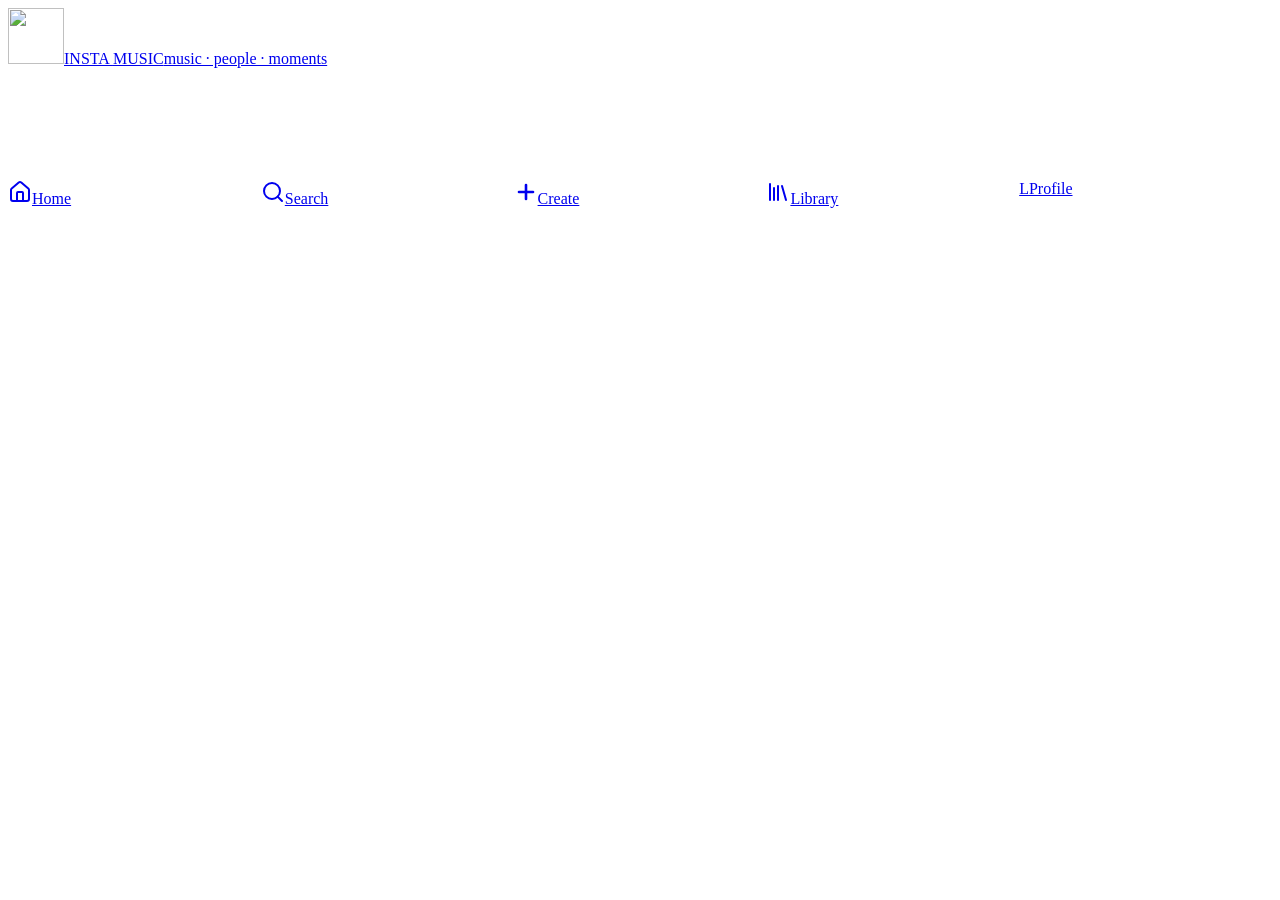
==== commit c970f640: "Enforce native mobile app layout and bottom navigation, integrate real live synchronized lyrics via " ====
--- a/app/src/main/assets/offline_web/index.html
+++ b/app/src/main/assets/offline_web/index.html
@@ -1,4 +1,4 @@
-<!DOCTYPE html><html lang="en" class="dark"><head><meta charSet="utf-8"/><meta name="viewport" content="width=device-width, initial-scale=1"/><link rel="preload" as="image" href="/__l5e/assets-v1/8d332dab-5f71-445c-bfea-2e15df687a45/insta-music-logo.png"/><link rel="stylesheet" href="/assets/styles-eg__sK3z.css" data-precedence="default"/><link rel="stylesheet" href="https://fonts.googleapis.com/css2?family=Manrope:wght@400;500;600;700;800&amp;family=Sora:wght@600;700;800&amp;display=swap" data-precedence="default"/><title>INSTA MUSIC — Music, People, Moments</title><meta name="theme-color" content="#05080D"/><meta name="description" content="Stream Malayalam, Tamil, Telugu, Kannada, Hindi and global music picked for you."/><meta property="og:title" content="INSTA MUSIC"/><meta property="og:description" content="Music picked for your languages and favourite artists."/><meta property="og:type" content="website"/><meta name="twitter:card" content="summary"/><link rel="modulepreload" href="/assets/index-BU8D3Ji9.js"/><link rel="modulepreload" href="/assets/rolldown-runtime-CbXtAM7H.js"/><link rel="modulepreload" href="/assets/music-BLVe8YTA.js"/><link rel="modulepreload" href="/assets/createClientRpc-ifr9HCjd.js"/><link rel="modulepreload" href="/assets/redirect-DmtLUW0N.js"/><link rel="modulepreload" href="/assets/preload-helper-BqevVB8A.js"/><link rel="modulepreload" href="/assets/routes-BpZa8604.js"/><link rel="icon" type="image/png" href="/favicon.png"/><link rel="preconnect" href="https://fonts.googleapis.com"/><link rel="preconnect" href="https://fonts.gstatic.com" crossorigin="anonymous"/>
+<!DOCTYPE html><html lang="en" class="dark"><head><meta charSet="utf-8"/><meta name="viewport" content="width=device-width, initial-scale=1.0, maximum-scale=1.0, user-scalable=no, viewport-fit=cover"/><link rel="preload" as="image" href="/__l5e/assets-v1/8d332dab-5f71-445c-bfea-2e15df687a45/insta-music-logo.png"/><link rel="stylesheet" href="/assets/styles-eg__sK3z.css" data-precedence="default"/><link rel="stylesheet" href="https://fonts.googleapis.com/css2?family=Manrope:wght@400;500;600;700;800&amp;family=Sora:wght@600;700;800&amp;display=swap" data-precedence="default"/><title>INSTA MUSIC — Music, People, Moments</title><meta name="theme-color" content="#05080D"/><meta name="description" content="Stream Malayalam, Tamil, Telugu, Kannada, Hindi and global music picked for you."/><meta property="og:title" content="INSTA MUSIC"/><meta property="og:description" content="Music picked for your languages and favourite artists."/><meta property="og:type" content="website"/><meta name="twitter:card" content="summary"/><link rel="modulepreload" href="/assets/index-BU8D3Ji9.js"/><link rel="modulepreload" href="/assets/rolldown-runtime-CbXtAM7H.js"/><link rel="modulepreload" href="/assets/music-BLVe8YTA.js"/><link rel="modulepreload" href="/assets/createClientRpc-ifr9HCjd.js"/><link rel="modulepreload" href="/assets/redirect-DmtLUW0N.js"/><link rel="modulepreload" href="/assets/preload-helper-BqevVB8A.js"/><link rel="modulepreload" href="/assets/routes-BpZa8604.js"/><link rel="icon" type="image/png" href="/favicon.png"/><link rel="preconnect" href="https://fonts.googleapis.com"/><link rel="preconnect" href="https://fonts.gstatic.com" crossorigin="anonymous"/>
 <style>
 	#lovable-badge { display: none !important; opacity: 0 !important; pointer-events: none !important;
 		--badge-bg: #1b1b1b;
@@ -181,8 +181,96 @@
 			outline-width: 3px;
 		}
 	}
+
+/* InstaMusic Skeleton Shimmer Effects */
+@keyframes skeleton-shimmer {
+  0% {
+    background-position: 200% 0;
+  }
+  100% {
+    background-position: -200% 0;
+  }
+}
+
+.skeleton-shimmer,
+.skeleton-box,
+[data-skeleton="true"],
+.animate-pulse.bg-surface,
+.animate-pulse.rounded-2xl,
+.animate-pulse.rounded-xl,
+.animate-pulse.rounded-lg,
+.animate-pulse.rounded-md,
+.animate-pulse.rounded-full {
+  background: linear-gradient(
+    90deg,
+    rgba(255, 255, 255, 0.05) 0%,
+    rgba(255, 255, 255, 0.05) 25%,
+    rgba(255, 255, 255, 0.16) 50%,
+    rgba(255, 255, 255, 0.05) 75%,
+    rgba(255, 255, 255, 0.05) 100%
+  ) !important;
+  background-size: 200% 100% !important;
+  animation: skeleton-shimmer 1.5s cubic-bezier(0.4, 0, 0.2, 1) infinite !important;
+}
+
+html:not(.dark) .skeleton-shimmer,
+html:not(.dark) .skeleton-box,
+html:not(.dark) [data-skeleton="true"],
+html:not(.dark) .animate-pulse.bg-surface,
+html:not(.dark) .animate-pulse.rounded-2xl,
+html:not(.dark) .animate-pulse.rounded-xl,
+html:not(.dark) .animate-pulse.rounded-lg,
+html:not(.dark) .animate-pulse.rounded-md,
+html:not(.dark) .animate-pulse.rounded-full {
+  background: linear-gradient(
+    90deg,
+    rgba(0, 0, 0, 0.06) 0%,
+    rgba(0, 0, 0, 0.06) 25%,
+    rgba(0, 0, 0, 0.15) 50%,
+    rgba(0, 0, 0, 0.06) 75%,
+    rgba(0, 0, 0, 0.06) 100%
+  ) !important;
+  background-size: 200% 100% !important;
+}
+
+@media (prefers-reduced-motion: reduce) {
+  .skeleton-shimmer,
+  .skeleton-box,
+  [data-skeleton="true"],
+  .animate-pulse.bg-surface,
+  .animate-pulse.rounded-2xl,
+  .animate-pulse.rounded-xl,
+  .animate-pulse.rounded-lg,
+  .animate-pulse.rounded-md,
+  .animate-pulse.rounded-full {
+    animation: none !important;
+    background: rgba(255, 255, 255, 0.08) !important;
+  }
+}
 </style>
-<script defer src="/__l5e/events.270c78a44fc53e7b.js" data-artifact-kind="dwl_content_hash" data-artifact-id="e99b1068f21b78dd4a28aeb4cd29f4343380864080531f29151f7ae153d30c22" data-commit-sha="1c77c60d04aa6f2fccec3464e59227156c95b847" data-context-token="v1.[base64].sXT_zD-UDt-HwNxhMMhHUrY91U4r0c7_pnOJNnKH6vg" data-autocapture="1" data-consent="1"></script><meta name="twitter:title" content="INSTA MUSIC"><meta name="twitter:description" content="Music picked for your languages and favourite artists."><meta property="og:image" content="https://pub-bb2e103a32db4e198524a2e9ed8f35b4.r2.dev/lovp_4xgxesz9bd8sbtxtb85b41nf6d/94e8f0b16554c88556588907ac937923_1794360701561.png"><meta name="twitter:image" content="https://pub-bb2e103a32db4e198524a2e9ed8f35b4.r2.dev/lovp_4xgxesz9bd8sbtxtb85b41nf6d/94e8f0b16554c88556588907ac937923_1794360701561.png"></head><body><div class="flex min-h-screen"><aside class="sticky top-0 hidden h-screen w-60 shrink-0 flex-col gap-1 border-r border-border p-4 lg:flex"><div class="mb-6 px-2"><a class="flex min-w-0 items-center gap-2" aria-label="INSTA MUSIC home" href="/home"><img src="/__l5e/assets-v1/8d332dab-5f71-445c-bfea-2e15df687a45/insta-music-logo.png" alt="" width="34" height="34" style="width:34px;height:34px" class="shrink-0 object-contain"/><span class="min-w-0 leading-none"><span class="block truncate font-display text-lg font-extrabold tracking-tight">INSTA <span class="text-brand-gradient">MUSIC</span></span><span class="block text-[9px] uppercase tracking-[0.2em] text-muted-foreground">music · people · moments</span></span></a></div><a class="flex items-center gap-3 rounded-xl px-3 py-2.5 text-sm font-semibold transition text-muted-foreground hover:bg-surface hover:text-foreground" href="/home"><span class="grid h-8 w-8 place-items-center rounded-lg"><svg xmlns="http://www.w3.org/2000/svg" width="24" height="24" viewBox="0 0 24 24" fill="none" stroke="currentColor" stroke-width="2" stroke-linecap="round" stroke-linejoin="round" class="lucide lucide-house h-5 w-5" aria-hidden="true"><path d="M15 21v-8a1 1 0 0 0-1-1h-4a1 1 0 0 0-1 1v8"></path><path d="M3 10a2 2 0 0 1 .709-1.528l7-6a2 2 0 0 1 2.582 0l7 6A2 2 0 0 1 21 10v9a2 2 0 0 1-2 2H5a2 2 0 0 1-2-2z"></path></svg></span>Home</a><a class="flex items-center gap-3 rounded-xl px-3 py-2.5 text-sm font-semibold transition text-muted-foreground hover:bg-surface hover:text-foreground" href="/search"><span class="grid h-8 w-8 place-items-center rounded-lg"><svg xmlns="http://www.w3.org/2000/svg" width="24" height="24" viewBox="0 0 24 24" fill="none" stroke="currentColor" stroke-width="2" stroke-linecap="round" stroke-linejoin="round" class="lucide lucide-search h-5 w-5" aria-hidden="true"><path d="m21 21-4.34-4.34"></path><circle cx="11" cy="11" r="8"></circle></svg></span>Search</a><a class="flex items-center gap-3 rounded-xl px-3 py-2.5 text-sm font-semibold transition text-muted-foreground hover:bg-surface hover:text-foreground" href="/create"><span class="grid h-8 w-8 place-items-center rounded-lg bg-brand-gradient text-primary-foreground"><svg xmlns="http://www.w3.org/2000/svg" width="24" height="24" viewBox="0 0 24 24" fill="none" stroke="currentColor" stroke-width="2" stroke-linecap="round" stroke-linejoin="round" class="lucide lucide-plus h-5 w-5" aria-hidden="true"><path d="M5 12h14"></path><path d="M12 5v14"></path></svg></span>Create</a><a class="flex items-center gap-3 rounded-xl px-3 py-2.5 text-sm font-semibold transition text-muted-foreground hover:bg-surface hover:text-foreground" href="/library"><span class="grid h-8 w-8 place-items-center rounded-lg"><svg xmlns="http://www.w3.org/2000/svg" width="24" height="24" viewBox="0 0 24 24" fill="none" stroke="currentColor" stroke-width="2" stroke-linecap="round" stroke-linejoin="round" class="lucide lucide-library h-5 w-5" aria-hidden="true"><path d="m16 6 4 14"></path><path d="M12 6v14"></path><path d="M8 8v12"></path><path d="M4 4v16"></path></svg></span>Library</a><a class="flex items-center gap-3 rounded-xl px-3 py-2.5 text-sm font-semibold transition text-muted-foreground hover:bg-surface hover:text-foreground" href="/profile"><span class="grid h-8 w-8 place-items-center rounded-lg"><svg xmlns="http://www.w3.org/2000/svg" width="24" height="24" viewBox="0 0 24 24" fill="none" stroke="currentColor" stroke-width="2" stroke-linecap="round" stroke-linejoin="round" class="lucide lucide-user h-5 w-5" aria-hidden="true"><path d="M19 21v-2a4 4 0 0 0-4-4H9a4 4 0 0 0-4 4v2"></path><circle cx="12" cy="7" r="4"></circle></svg></span>Profile</a><p class="mt-auto px-2 text-[11px] leading-relaxed text-muted-foreground">Real music streaming powered by the Audius open API.</p></aside><div class="relative mx-auto flex min-h-screen w-full min-w-0 max-w-3xl flex-col"><main class="flex-1 pb-44 lg:pb-28"><div class="page-enter"><!--$--><div class="grid min-h-screen place-items-center animate-pulse"><a class="flex min-w-0 items-center gap-2" aria-label="INSTA MUSIC home" href="/home"><img src="/__l5e/assets-v1/8d332dab-5f71-445c-bfea-2e15df687a45/insta-music-logo.png" alt="" width="56" height="56" style="width:56px;height:56px" class="shrink-0 object-contain"/><span class="min-w-0 leading-none"><span class="block truncate font-display text-lg font-extrabold tracking-tight">INSTA <span class="text-brand-gradient">MUSIC</span></span><span class="block text-[9px] uppercase tracking-[0.2em] text-muted-foreground">music · people · moments</span></span></a></div><script>(function(a,f){let l;try{l=JSON.parse(sessionStorage.getItem(a)||"{}")}catch{return}const n=l?.[f||history.state?.__TSR_key];let c=!1;for(const t in n){const e=n[t],o=e?.scrollX,s=e?.scrollY;if(Number.isFinite(o)&&Number.isFinite(s)){if(t==="window")scrollTo(o,s),c=!0;else if(t)try{const r=document.querySelector(t);r&&(r.scrollLeft=o,r.scrollTop=s)}catch{}}}if(c)return;const i=location.hash.slice(1);if(i){const t=history.state?.__hashScrollIntoViewOptions??!0;if(t){const e=document.getElementById(i);e&&e.scrollIntoView(t)}return}scrollTo(0,0)})("tsr-scroll-restoration-v1_3");document.currentScript.remove()</script><!--/$--></div></main><div class="fixed inset-x-0 bottom-0 z-40 mx-auto w-full max-w-3xl lg:left-60 lg:pb-2"><div class="lg:hidden"><nav aria-label="Main" class="grid grid-cols-5 border-t border-border bg-background/95 px-1 pb-safe backdrop-blur-xl"><a class="relative flex flex-col items-center gap-1 py-2 text-[11px] font-medium transition text-muted-foreground hover:text-foreground" href="/home"><svg xmlns="http://www.w3.org/2000/svg" width="24" height="24" viewBox="0 0 24 24" fill="none" stroke="currentColor" stroke-width="2" stroke-linecap="round" stroke-linejoin="round" class="lucide lucide-house h-6 w-6" aria-hidden="true"><path d="M15 21v-8a1 1 0 0 0-1-1h-4a1 1 0 0 0-1 1v8"></path><path d="M3 10a2 2 0 0 1 .709-1.528l7-6a2 2 0 0 1 2.582 0l7 6A2 2 0 0 1 21 10v9a2 2 0 0 1-2 2H5a2 2 0 0 1-2-2z"></path></svg>Home</a><a class="relative flex flex-col items-center gap-1 py-2 text-[11px] font-medium transition text-muted-foreground hover:text-foreground" href="/search"><svg xmlns="http://www.w3.org/2000/svg" width="24" height="24" viewBox="0 0 24 24" fill="none" stroke="currentColor" stroke-width="2" stroke-linecap="round" stroke-linejoin="round" class="lucide lucide-search h-6 w-6" aria-hidden="true"><path d="m21 21-4.34-4.34"></path><circle cx="11" cy="11" r="8"></circle></svg>Search</a><a class="flex flex-col items-center gap-1 py-2 text-[11px] font-medium" href="/create"><span class="grid h-9 w-9 place-items-center rounded-xl bg-brand-gradient text-primary-foreground shadow-glow"><svg xmlns="http://www.w3.org/2000/svg" width="24" height="24" viewBox="0 0 24 24" fill="none" stroke="currentColor" stroke-width="2.6" stroke-linecap="round" stroke-linejoin="round" class="lucide lucide-plus h-5 w-5" aria-hidden="true"><path d="M5 12h14"></path><path d="M12 5v14"></path></svg></span><span class="text-muted-foreground">Create</span></a><a class="relative flex flex-col items-center gap-1 py-2 text-[11px] font-medium transition text-muted-foreground hover:text-foreground" href="/library"><svg xmlns="http://www.w3.org/2000/svg" width="24" height="24" viewBox="0 0 24 24" fill="none" stroke="currentColor" stroke-width="2" stroke-linecap="round" stroke-linejoin="round" class="lucide lucide-library h-6 w-6" aria-hidden="true"><path d="m16 6 4 14"></path><path d="M12 6v14"></path><path d="M8 8v12"></path><path d="M4 4v16"></path></svg>Library</a><a class="relative flex flex-col items-center gap-1 py-2 text-[11px] font-medium transition text-muted-foreground hover:text-foreground" href="/profile"><span class="grid shrink-0 place-items-center rounded-full font-display font-bold text-primary-foreground bg-brand-gradient h-7 w-7 text-[10px]" aria-label="Listener">L</span>Profile</a></nav></div></div></div><div aria-live="polite" class="pointer-events-none fixed inset-x-0 top-0 z-50 flex justify-center" style="transform:translateY(-60px);transition:transform .35s cubic-bezier(.22,1,.36,1)"><div class="ptr-badge " style="opacity:0;transform:rotate(0deg) scale(0.8)"><span class="ptr-ring"></span><img src="/__l5e/assets-v1/8d332dab-5f71-445c-bfea-2e15df687a45/insta-music-logo.png" alt="" class="relative h-6 w-6 object-contain"/></div></div><section aria-label="Notifications alt+T" tabindex="-1" aria-live="polite" aria-relevant="additions text" aria-atomic="false"></section></div><script data-tsr-stream-part="">(self.$R=self.$R||{})["tsr"]=[];self.$_TSR={h(){this.hydrated=!0,this.c()},e(){this.streamEnded=!0,this.c()},c(){this.hydrated&&this.streamEnded&&(delete self.$_TSR,delete self.$R.tsr)},p(e){this.initialized?e():this.buffer.push(e)},buffer:[]};$_TSR.router=($R=>$R[0]={manifest:$R[1]={routes:$R[2]={__root__:$R[3]={preloads:$R[4]=["/assets/index-BU8D3Ji9.js","/assets/rolldown-runtime-CbXtAM7H.js","/assets/music-BLVe8YTA.js","/assets/createClientRpc-ifr9HCjd.js","/assets/redirect-DmtLUW0N.js","/assets/preload-helper-BqevVB8A.js"],scripts:$R[5]=[$R[6]={attrs:$R[7]={type:"module",async:!0,src:"/assets/index-BU8D3Ji9.js"}}]},"/":$R[8]={preloads:$R[9]=["/assets/routes-BpZa8604.js"]}}},matches:$R[10]=[$R[11]={i:"__root__ ",u:1794664835078,s:"success",ssr:!0},$R[12]={i:"  ",u:1794664835078,s:"success",ssr:!0}]})($R["tsr"]);$_TSR.e();{let s=document.currentScript,p;while((p=s.previousElementSibling)&&p.hasAttribute('data-tsr-stream-part'))p.remove();s.remove()}</script><script type="module" async="" src="/assets/index-BU8D3Ji9.js"></script><script>document.currentScript.remove();/*$tsr-stream-boundary*/</script>
+<script defer src="/__l5e/events.270c78a44fc53e7b.js" data-artifact-kind="dwl_content_hash" data-artifact-id="e99b1068f21b78dd4a28aeb4cd29f4343380864080531f29151f7ae153d30c22" data-commit-sha="1c77c60d04aa6f2fccec3464e59227156c95b847" data-context-token="v1.[base64].sXT_zD-UDt-HwNxhMMhHUrY91U4r0c7_pnOJNnKH6vg" data-autocapture="1" data-consent="1"></script><meta name="twitter:title" content="INSTA MUSIC"><meta name="twitter:description" content="Music picked for your languages and favourite artists."><meta property="og:image" content="https://pub-bb2e103a32db4e198524a2e9ed8f35b4.r2.dev/lovp_4xgxesz9bd8sbtxtb85b41nf6d/94e8f0b16554c88556588907ac937923_1794360701561.png"><meta name="twitter:image" content="https://pub-bb2e103a32db4e198524a2e9ed8f35b4.r2.dev/lovp_4xgxesz9bd8sbtxtb85b41nf6d/94e8f0b16554c88556588907ac937923_1794360701561.png"><style id="native-app-layout">
+/* InstaMusic Native Mobile App Enforcement */
+aside.sticky, aside.lg\:flex, aside[role="complementary"]:not(#lovable-badge) {
+  display: none !important;
+}
+.lg\:hidden, div.lg\:hidden {
+  display: block !important;
+}
+nav[aria-label="Main"] {
+  display: grid !important;
+  grid-template-columns: repeat(5, minmax(0, 1fr)) !important;
+  visibility: visible !important;
+  opacity: 1 !important;
+  pointer-events: auto !important;
+  position: relative !important;
+}
+.lg\:left-60 {
+  left: 0 !important;
+}
+.lg\:pb-28 {
+  padding-bottom: 7rem !important;
+}
+</style></head><body><div class="flex min-h-screen"><aside class="sticky top-0 hidden h-screen w-60 shrink-0 flex-col gap-1 border-r border-border p-4"><div class="mb-6 px-2"><a class="flex min-w-0 items-center gap-2" aria-label="INSTA MUSIC home" href="/home"><img src="/__l5e/assets-v1/8d332dab-5f71-445c-bfea-2e15df687a45/insta-music-logo.png" alt="" width="34" height="34" style="width:34px;height:34px" class="shrink-0 object-contain"/><span class="min-w-0 leading-none"><span class="block truncate font-display text-lg font-extrabold tracking-tight">INSTA <span class="text-brand-gradient">MUSIC</span></span><span class="block text-[9px] uppercase tracking-[0.2em] text-muted-foreground">music · people · moments</span></span></a></div><a class="flex items-center gap-3 rounded-xl px-3 py-2.5 text-sm font-semibold transition text-muted-foreground hover:bg-surface hover:text-foreground" href="/home"><span class="grid h-8 w-8 place-items-center rounded-lg"><svg xmlns="http://www.w3.org/2000/svg" width="24" height="24" viewBox="0 0 24 24" fill="none" stroke="currentColor" stroke-width="2" stroke-linecap="round" stroke-linejoin="round" class="lucide lucide-house h-5 w-5" aria-hidden="true"><path d="M15 21v-8a1 1 0 0 0-1-1h-4a1 1 0 0 0-1 1v8"></path><path d="M3 10a2 2 0 0 1 .709-1.528l7-6a2 2 0 0 1 2.582 0l7 6A2 2 0 0 1 21 10v9a2 2 0 0 1-2 2H5a2 2 0 0 1-2-2z"></path></svg></span>Home</a><a class="flex items-center gap-3 rounded-xl px-3 py-2.5 text-sm font-semibold transition text-muted-foreground hover:bg-surface hover:text-foreground" href="/search"><span class="grid h-8 w-8 place-items-center rounded-lg"><svg xmlns="http://www.w3.org/2000/svg" width="24" height="24" viewBox="0 0 24 24" fill="none" stroke="currentColor" stroke-width="2" stroke-linecap="round" stroke-linejoin="round" class="lucide lucide-search h-5 w-5" aria-hidden="true"><path d="m21 21-4.34-4.34"></path><circle cx="11" cy="11" r="8"></circle></svg></span>Search</a><a class="flex items-center gap-3 rounded-xl px-3 py-2.5 text-sm font-semibold transition text-muted-foreground hover:bg-surface hover:text-foreground" href="/create"><span class="grid h-8 w-8 place-items-center rounded-lg bg-brand-gradient text-primary-foreground"><svg xmlns="http://www.w3.org/2000/svg" width="24" height="24" viewBox="0 0 24 24" fill="none" stroke="currentColor" stroke-width="2" stroke-linecap="round" stroke-linejoin="round" class="lucide lucide-plus h-5 w-5" aria-hidden="true"><path d="M5 12h14"></path><path d="M12 5v14"></path></svg></span>Create</a><a class="flex items-center gap-3 rounded-xl px-3 py-2.5 text-sm font-semibold transition text-muted-foreground hover:bg-surface hover:text-foreground" href="/library"><span class="grid h-8 w-8 place-items-center rounded-lg"><svg xmlns="http://www.w3.org/2000/svg" width="24" height="24" viewBox="0 0 24 24" fill="none" stroke="currentColor" stroke-width="2" stroke-linecap="round" stroke-linejoin="round" class="lucide lucide-library h-5 w-5" aria-hidden="true"><path d="m16 6 4 14"></path><path d="M12 6v14"></path><path d="M8 8v12"></path><path d="M4 4v16"></path></svg></span>Library</a><a class="flex items-center gap-3 rounded-xl px-3 py-2.5 text-sm font-semibold transition text-muted-foreground hover:bg-surface hover:text-foreground" href="/profile"><span class="grid h-8 w-8 place-items-center rounded-lg"><svg xmlns="http://www.w3.org/2000/svg" width="24" height="24" viewBox="0 0 24 24" fill="none" stroke="currentColor" stroke-width="2" stroke-linecap="round" stroke-linejoin="round" class="lucide lucide-user h-5 w-5" aria-hidden="true"><path d="M19 21v-2a4 4 0 0 0-4-4H9a4 4 0 0 0-4 4v2"></path><circle cx="12" cy="7" r="4"></circle></svg></span>Profile</a><p class="mt-auto px-2 text-[11px] leading-relaxed text-muted-foreground">Real music streaming powered by the Audius open API.</p></aside><div class="relative mx-auto flex min-h-screen w-full min-w-0 max-w-3xl flex-col"><main class="flex-1 pb-44 lg:pb-28"><div class="page-enter"><!--$--><div class="grid min-h-screen place-items-center animate-pulse"><a class="flex min-w-0 items-center gap-2" aria-label="INSTA MUSIC home" href="/home"><img src="/__l5e/assets-v1/8d332dab-5f71-445c-bfea-2e15df687a45/insta-music-logo.png" alt="" width="56" height="56" style="width:56px;height:56px" class="shrink-0 object-contain"/><span class="min-w-0 leading-none"><span class="block truncate font-display text-lg font-extrabold tracking-tight">INSTA <span class="text-brand-gradient">MUSIC</span></span><span class="block text-[9px] uppercase tracking-[0.2em] text-muted-foreground">music · people · moments</span></span></a></div><script>(function(a,f){let l;try{l=JSON.parse(sessionStorage.getItem(a)||"{}")}catch{return}const n=l?.[f||history.state?.__TSR_key];let c=!1;for(const t in n){const e=n[t],o=e?.scrollX,s=e?.scrollY;if(Number.isFinite(o)&&Number.isFinite(s)){if(t==="window")scrollTo(o,s),c=!0;else if(t)try{const r=document.querySelector(t);r&&(r.scrollLeft=o,r.scrollTop=s)}catch{}}}if(c)return;const i=location.hash.slice(1);if(i){const t=history.state?.__hashScrollIntoViewOptions??!0;if(t){const e=document.getElementById(i);e&&e.scrollIntoView(t)}return}scrollTo(0,0)})("tsr-scroll-restoration-v1_3");document.currentScript.remove()</script><!--/$--></div></main><div class="fixed inset-x-0 bottom-0 z-40 mx-auto w-full max-w-3xl left-0 pb-2"><div class="block"><nav aria-label="Main" class="grid grid-cols-5 border-t border-border bg-background/95 px-1 pb-safe backdrop-blur-xl"><a class="relative flex flex-col items-center gap-1 py-2 text-[11px] font-medium transition text-muted-foreground hover:text-foreground" href="/home"><svg xmlns="http://www.w3.org/2000/svg" width="24" height="24" viewBox="0 0 24 24" fill="none" stroke="currentColor" stroke-width="2" stroke-linecap="round" stroke-linejoin="round" class="lucide lucide-house h-6 w-6" aria-hidden="true"><path d="M15 21v-8a1 1 0 0 0-1-1h-4a1 1 0 0 0-1 1v8"></path><path d="M3 10a2 2 0 0 1 .709-1.528l7-6a2 2 0 0 1 2.582 0l7 6A2 2 0 0 1 21 10v9a2 2 0 0 1-2 2H5a2 2 0 0 1-2-2z"></path></svg>Home</a><a class="relative flex flex-col items-center gap-1 py-2 text-[11px] font-medium transition text-muted-foreground hover:text-foreground" href="/search"><svg xmlns="http://www.w3.org/2000/svg" width="24" height="24" viewBox="0 0 24 24" fill="none" stroke="currentColor" stroke-width="2" stroke-linecap="round" stroke-linejoin="round" class="lucide lucide-search h-6 w-6" aria-hidden="true"><path d="m21 21-4.34-4.34"></path><circle cx="11" cy="11" r="8"></circle></svg>Search</a><a class="flex flex-col items-center gap-1 py-2 text-[11px] font-medium" href="/create"><span class="grid h-9 w-9 place-items-center rounded-xl bg-brand-gradient text-primary-foreground shadow-glow"><svg xmlns="http://www.w3.org/2000/svg" width="24" height="24" viewBox="0 0 24 24" fill="none" stroke="currentColor" stroke-width="2.6" stroke-linecap="round" stroke-linejoin="round" class="lucide lucide-plus h-5 w-5" aria-hidden="true"><path d="M5 12h14"></path><path d="M12 5v14"></path></svg></span><span class="text-muted-foreground">Create</span></a><a class="relative flex flex-col items-center gap-1 py-2 text-[11px] font-medium transition text-muted-foreground hover:text-foreground" href="/library"><svg xmlns="http://www.w3.org/2000/svg" width="24" height="24" viewBox="0 0 24 24" fill="none" stroke="currentColor" stroke-width="2" stroke-linecap="round" stroke-linejoin="round" class="lucide lucide-library h-6 w-6" aria-hidden="true"><path d="m16 6 4 14"></path><path d="M12 6v14"></path><path d="M8 8v12"></path><path d="M4 4v16"></path></svg>Library</a><a class="relative flex flex-col items-center gap-1 py-2 text-[11px] font-medium transition text-muted-foreground hover:text-foreground" href="/profile"><span class="grid shrink-0 place-items-center rounded-full font-display font-bold text-primary-foreground bg-brand-gradient h-7 w-7 text-[10px]" aria-label="Listener">L</span>Profile</a></nav></div></div></div><div aria-live="polite" class="pointer-events-none fixed inset-x-0 top-0 z-50 flex justify-center" style="transform:translateY(-60px);transition:transform .35s cubic-bezier(.22,1,.36,1)"><div class="ptr-badge " style="opacity:0;transform:rotate(0deg) scale(0.8)"><span class="ptr-ring"></span><img src="/__l5e/assets-v1/8d332dab-5f71-445c-bfea-2e15df687a45/insta-music-logo.png" alt="" class="relative h-6 w-6 object-contain"/></div></div><section aria-label="Notifications alt+T" tabindex="-1" aria-live="polite" aria-relevant="additions text" aria-atomic="false"></section></div><script data-tsr-stream-part="">(self.$R=self.$R||{})["tsr"]=[];self.$_TSR={h(){this.hydrated=!0,this.c()},e(){this.streamEnded=!0,this.c()},c(){this.hydrated&&this.streamEnded&&(delete self.$_TSR,delete self.$R.tsr)},p(e){this.initialized?e():this.buffer.push(e)},buffer:[]};$_TSR.router=($R=>$R[0]={manifest:$R[1]={routes:$R[2]={__root__:$R[3]={preloads:$R[4]=["/assets/index-BU8D3Ji9.js","/assets/rolldown-runtime-CbXtAM7H.js","/assets/music-BLVe8YTA.js","/assets/createClientRpc-ifr9HCjd.js","/assets/redirect-DmtLUW0N.js","/assets/preload-helper-BqevVB8A.js"],scripts:$R[5]=[$R[6]={attrs:$R[7]={type:"module",async:!0,src:"/assets/index-BU8D3Ji9.js"}}]},"/":$R[8]={preloads:$R[9]=["/assets/routes-BpZa8604.js"]}}},matches:$R[10]=[$R[11]={i:"__root__ ",u:1794664835078,s:"success",ssr:!0},$R[12]={i:"  ",u:1794664835078,s:"success",ssr:!0}]})($R["tsr"]);$_TSR.e();{let s=document.currentScript,p;while((p=s.previousElementSibling)&&p.hasAttribute('data-tsr-stream-part'))p.remove();s.remove()}</script><script type="module" async="" src="/assets/index-BU8D3Ji9.js"></script><script>document.currentScript.remove();/*$tsr-stream-boundary*/</script>
 <aside
 	id="lovable-badge"
 	role="complementary"
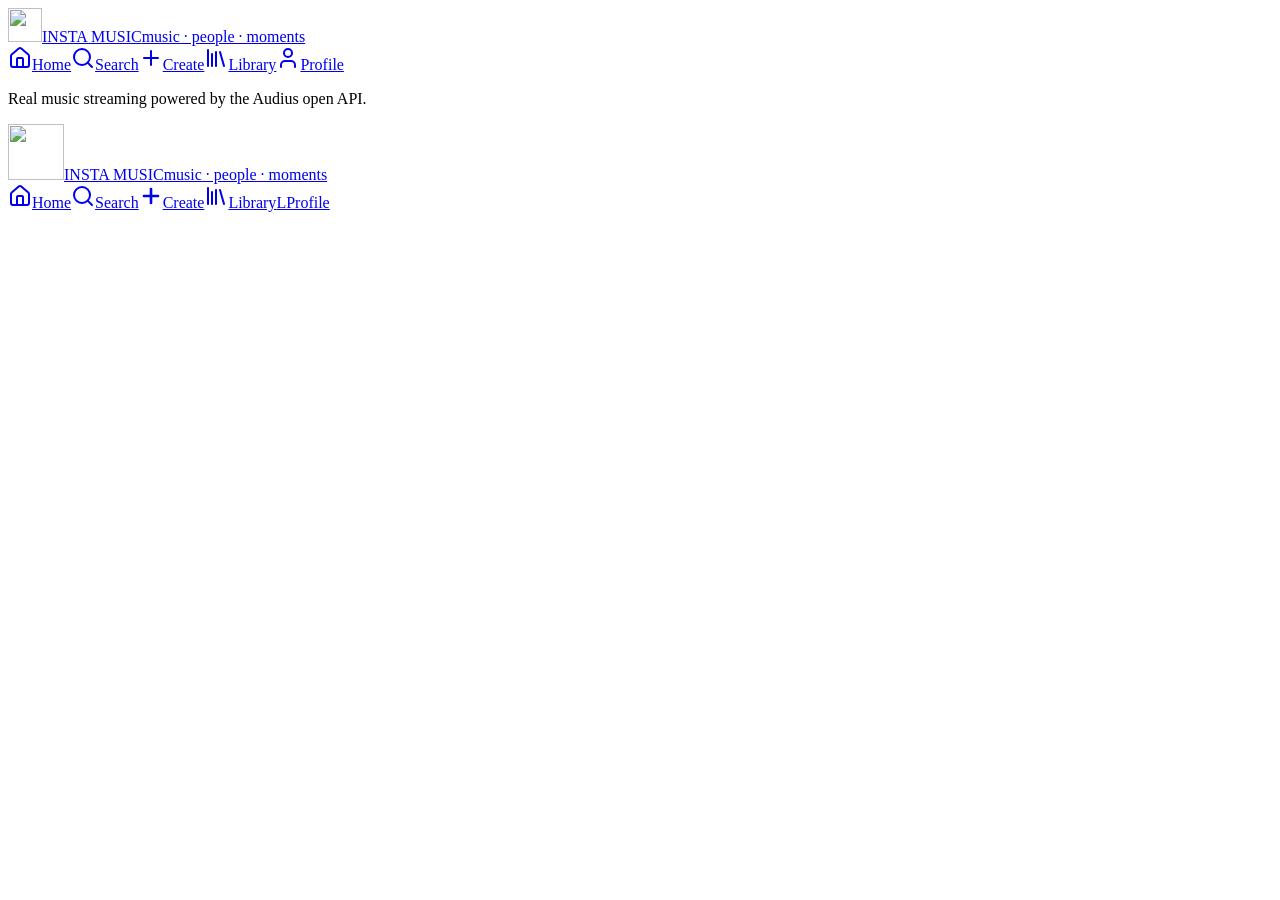
==== commit 22adb241: "Enforce native mobile layout, eliminate desktop website sidebar, repair Home undefined slice crash, " ====
--- a/app/src/main/assets/offline_web/index.html
+++ b/app/src/main/assets/offline_web/index.html
@@ -1,4 +1,4 @@
-<!DOCTYPE html><html lang="en" class="dark"><head><meta charSet="utf-8"/><meta name="viewport" content="width=device-width, initial-scale=1.0, maximum-scale=1.0, user-scalable=no, viewport-fit=cover"/><link rel="preload" as="image" href="/__l5e/assets-v1/8d332dab-5f71-445c-bfea-2e15df687a45/insta-music-logo.png"/><link rel="stylesheet" href="/assets/styles-eg__sK3z.css" data-precedence="default"/><link rel="stylesheet" href="https://fonts.googleapis.com/css2?family=Manrope:wght@400;500;600;700;800&amp;family=Sora:wght@600;700;800&amp;display=swap" data-precedence="default"/><title>INSTA MUSIC — Music, People, Moments</title><meta name="theme-color" content="#05080D"/><meta name="description" content="Stream Malayalam, Tamil, Telugu, Kannada, Hindi and global music picked for you."/><meta property="og:title" content="INSTA MUSIC"/><meta property="og:description" content="Music picked for your languages and favourite artists."/><meta property="og:type" content="website"/><meta name="twitter:card" content="summary"/><link rel="modulepreload" href="/assets/index-BU8D3Ji9.js"/><link rel="modulepreload" href="/assets/rolldown-runtime-CbXtAM7H.js"/><link rel="modulepreload" href="/assets/music-BLVe8YTA.js"/><link rel="modulepreload" href="/assets/createClientRpc-ifr9HCjd.js"/><link rel="modulepreload" href="/assets/redirect-DmtLUW0N.js"/><link rel="modulepreload" href="/assets/preload-helper-BqevVB8A.js"/><link rel="modulepreload" href="/assets/routes-BpZa8604.js"/><link rel="icon" type="image/png" href="/favicon.png"/><link rel="preconnect" href="https://fonts.googleapis.com"/><link rel="preconnect" href="https://fonts.gstatic.com" crossorigin="anonymous"/>
+<!DOCTYPE html><html lang="en" class="dark"><head><meta charSet="utf-8"/><meta name="viewport" content="width=device-width, initial-scale=1"/><link rel="preload" as="image" href="/__l5e/assets-v1/8d332dab-5f71-445c-bfea-2e15df687a45/insta-music-logo.png"/><link rel="stylesheet" href="/assets/styles-eg__sK3z.css" data-precedence="default"/><link rel="stylesheet" href="https://fonts.googleapis.com/css2?family=Manrope:wght@400;500;600;700;800&amp;family=Sora:wght@600;700;800&amp;display=swap" data-precedence="default"/><title>INSTA MUSIC — Music, People, Moments</title><meta name="theme-color" content="#05080D"/><meta name="description" content="Stream Malayalam, Tamil, Telugu, Kannada, Hindi and global music picked for you."/><meta property="og:title" content="INSTA MUSIC"/><meta property="og:description" content="Music picked for your languages and favourite artists."/><meta property="og:type" content="website"/><meta name="twitter:card" content="summary"/><link rel="modulepreload" href="/assets/index-BU8D3Ji9.js"/><link rel="modulepreload" href="/assets/rolldown-runtime-CbXtAM7H.js"/><link rel="modulepreload" href="/assets/music-BLVe8YTA.js"/><link rel="modulepreload" href="/assets/createClientRpc-ifr9HCjd.js"/><link rel="modulepreload" href="/assets/redirect-DmtLUW0N.js"/><link rel="modulepreload" href="/assets/preload-helper-BqevVB8A.js"/><link rel="modulepreload" href="/assets/routes-BpZa8604.js"/><link rel="icon" type="image/png" href="/favicon.png"/><link rel="preconnect" href="https://fonts.googleapis.com"/><link rel="preconnect" href="https://fonts.gstatic.com" crossorigin="anonymous"/>
 <style>
 	#lovable-badge { display: none !important; opacity: 0 !important; pointer-events: none !important;
 		--badge-bg: #1b1b1b;
@@ -248,29 +248,7 @@
   }
 }
 </style>
-<script defer src="/__l5e/events.270c78a44fc53e7b.js" data-artifact-kind="dwl_content_hash" data-artifact-id="e99b1068f21b78dd4a28aeb4cd29f4343380864080531f29151f7ae153d30c22" data-commit-sha="1c77c60d04aa6f2fccec3464e59227156c95b847" data-context-token="v1.[base64].sXT_zD-UDt-HwNxhMMhHUrY91U4r0c7_pnOJNnKH6vg" data-autocapture="1" data-consent="1"></script><meta name="twitter:title" content="INSTA MUSIC"><meta name="twitter:description" content="Music picked for your languages and favourite artists."><meta property="og:image" content="https://pub-bb2e103a32db4e198524a2e9ed8f35b4.r2.dev/lovp_4xgxesz9bd8sbtxtb85b41nf6d/94e8f0b16554c88556588907ac937923_1794360701561.png"><meta name="twitter:image" content="https://pub-bb2e103a32db4e198524a2e9ed8f35b4.r2.dev/lovp_4xgxesz9bd8sbtxtb85b41nf6d/94e8f0b16554c88556588907ac937923_1794360701561.png"><style id="native-app-layout">
-/* InstaMusic Native Mobile App Enforcement */
-aside.sticky, aside.lg\:flex, aside[role="complementary"]:not(#lovable-badge) {
-  display: none !important;
-}
-.lg\:hidden, div.lg\:hidden {
-  display: block !important;
-}
-nav[aria-label="Main"] {
-  display: grid !important;
-  grid-template-columns: repeat(5, minmax(0, 1fr)) !important;
-  visibility: visible !important;
-  opacity: 1 !important;
-  pointer-events: auto !important;
-  position: relative !important;
-}
-.lg\:left-60 {
-  left: 0 !important;
-}
-.lg\:pb-28 {
-  padding-bottom: 7rem !important;
-}
-</style></head><body><div class="flex min-h-screen"><aside class="sticky top-0 hidden h-screen w-60 shrink-0 flex-col gap-1 border-r border-border p-4"><div class="mb-6 px-2"><a class="flex min-w-0 items-center gap-2" aria-label="INSTA MUSIC home" href="/home"><img src="/__l5e/assets-v1/8d332dab-5f71-445c-bfea-2e15df687a45/insta-music-logo.png" alt="" width="34" height="34" style="width:34px;height:34px" class="shrink-0 object-contain"/><span class="min-w-0 leading-none"><span class="block truncate font-display text-lg font-extrabold tracking-tight">INSTA <span class="text-brand-gradient">MUSIC</span></span><span class="block text-[9px] uppercase tracking-[0.2em] text-muted-foreground">music · people · moments</span></span></a></div><a class="flex items-center gap-3 rounded-xl px-3 py-2.5 text-sm font-semibold transition text-muted-foreground hover:bg-surface hover:text-foreground" href="/home"><span class="grid h-8 w-8 place-items-center rounded-lg"><svg xmlns="http://www.w3.org/2000/svg" width="24" height="24" viewBox="0 0 24 24" fill="none" stroke="currentColor" stroke-width="2" stroke-linecap="round" stroke-linejoin="round" class="lucide lucide-house h-5 w-5" aria-hidden="true"><path d="M15 21v-8a1 1 0 0 0-1-1h-4a1 1 0 0 0-1 1v8"></path><path d="M3 10a2 2 0 0 1 .709-1.528l7-6a2 2 0 0 1 2.582 0l7 6A2 2 0 0 1 21 10v9a2 2 0 0 1-2 2H5a2 2 0 0 1-2-2z"></path></svg></span>Home</a><a class="flex items-center gap-3 rounded-xl px-3 py-2.5 text-sm font-semibold transition text-muted-foreground hover:bg-surface hover:text-foreground" href="/search"><span class="grid h-8 w-8 place-items-center rounded-lg"><svg xmlns="http://www.w3.org/2000/svg" width="24" height="24" viewBox="0 0 24 24" fill="none" stroke="currentColor" stroke-width="2" stroke-linecap="round" stroke-linejoin="round" class="lucide lucide-search h-5 w-5" aria-hidden="true"><path d="m21 21-4.34-4.34"></path><circle cx="11" cy="11" r="8"></circle></svg></span>Search</a><a class="flex items-center gap-3 rounded-xl px-3 py-2.5 text-sm font-semibold transition text-muted-foreground hover:bg-surface hover:text-foreground" href="/create"><span class="grid h-8 w-8 place-items-center rounded-lg bg-brand-gradient text-primary-foreground"><svg xmlns="http://www.w3.org/2000/svg" width="24" height="24" viewBox="0 0 24 24" fill="none" stroke="currentColor" stroke-width="2" stroke-linecap="round" stroke-linejoin="round" class="lucide lucide-plus h-5 w-5" aria-hidden="true"><path d="M5 12h14"></path><path d="M12 5v14"></path></svg></span>Create</a><a class="flex items-center gap-3 rounded-xl px-3 py-2.5 text-sm font-semibold transition text-muted-foreground hover:bg-surface hover:text-foreground" href="/library"><span class="grid h-8 w-8 place-items-center rounded-lg"><svg xmlns="http://www.w3.org/2000/svg" width="24" height="24" viewBox="0 0 24 24" fill="none" stroke="currentColor" stroke-width="2" stroke-linecap="round" stroke-linejoin="round" class="lucide lucide-library h-5 w-5" aria-hidden="true"><path d="m16 6 4 14"></path><path d="M12 6v14"></path><path d="M8 8v12"></path><path d="M4 4v16"></path></svg></span>Library</a><a class="flex items-center gap-3 rounded-xl px-3 py-2.5 text-sm font-semibold transition text-muted-foreground hover:bg-surface hover:text-foreground" href="/profile"><span class="grid h-8 w-8 place-items-center rounded-lg"><svg xmlns="http://www.w3.org/2000/svg" width="24" height="24" viewBox="0 0 24 24" fill="none" stroke="currentColor" stroke-width="2" stroke-linecap="round" stroke-linejoin="round" class="lucide lucide-user h-5 w-5" aria-hidden="true"><path d="M19 21v-2a4 4 0 0 0-4-4H9a4 4 0 0 0-4 4v2"></path><circle cx="12" cy="7" r="4"></circle></svg></span>Profile</a><p class="mt-auto px-2 text-[11px] leading-relaxed text-muted-foreground">Real music streaming powered by the Audius open API.</p></aside><div class="relative mx-auto flex min-h-screen w-full min-w-0 max-w-3xl flex-col"><main class="flex-1 pb-44 lg:pb-28"><div class="page-enter"><!--$--><div class="grid min-h-screen place-items-center animate-pulse"><a class="flex min-w-0 items-center gap-2" aria-label="INSTA MUSIC home" href="/home"><img src="/__l5e/assets-v1/8d332dab-5f71-445c-bfea-2e15df687a45/insta-music-logo.png" alt="" width="56" height="56" style="width:56px;height:56px" class="shrink-0 object-contain"/><span class="min-w-0 leading-none"><span class="block truncate font-display text-lg font-extrabold tracking-tight">INSTA <span class="text-brand-gradient">MUSIC</span></span><span class="block text-[9px] uppercase tracking-[0.2em] text-muted-foreground">music · people · moments</span></span></a></div><script>(function(a,f){let l;try{l=JSON.parse(sessionStorage.getItem(a)||"{}")}catch{return}const n=l?.[f||history.state?.__TSR_key];let c=!1;for(const t in n){const e=n[t],o=e?.scrollX,s=e?.scrollY;if(Number.isFinite(o)&&Number.isFinite(s)){if(t==="window")scrollTo(o,s),c=!0;else if(t)try{const r=document.querySelector(t);r&&(r.scrollLeft=o,r.scrollTop=s)}catch{}}}if(c)return;const i=location.hash.slice(1);if(i){const t=history.state?.__hashScrollIntoViewOptions??!0;if(t){const e=document.getElementById(i);e&&e.scrollIntoView(t)}return}scrollTo(0,0)})("tsr-scroll-restoration-v1_3");document.currentScript.remove()</script><!--/$--></div></main><div class="fixed inset-x-0 bottom-0 z-40 mx-auto w-full max-w-3xl left-0 pb-2"><div class="block"><nav aria-label="Main" class="grid grid-cols-5 border-t border-border bg-background/95 px-1 pb-safe backdrop-blur-xl"><a class="relative flex flex-col items-center gap-1 py-2 text-[11px] font-medium transition text-muted-foreground hover:text-foreground" href="/home"><svg xmlns="http://www.w3.org/2000/svg" width="24" height="24" viewBox="0 0 24 24" fill="none" stroke="currentColor" stroke-width="2" stroke-linecap="round" stroke-linejoin="round" class="lucide lucide-house h-6 w-6" aria-hidden="true"><path d="M15 21v-8a1 1 0 0 0-1-1h-4a1 1 0 0 0-1 1v8"></path><path d="M3 10a2 2 0 0 1 .709-1.528l7-6a2 2 0 0 1 2.582 0l7 6A2 2 0 0 1 21 10v9a2 2 0 0 1-2 2H5a2 2 0 0 1-2-2z"></path></svg>Home</a><a class="relative flex flex-col items-center gap-1 py-2 text-[11px] font-medium transition text-muted-foreground hover:text-foreground" href="/search"><svg xmlns="http://www.w3.org/2000/svg" width="24" height="24" viewBox="0 0 24 24" fill="none" stroke="currentColor" stroke-width="2" stroke-linecap="round" stroke-linejoin="round" class="lucide lucide-search h-6 w-6" aria-hidden="true"><path d="m21 21-4.34-4.34"></path><circle cx="11" cy="11" r="8"></circle></svg>Search</a><a class="flex flex-col items-center gap-1 py-2 text-[11px] font-medium" href="/create"><span class="grid h-9 w-9 place-items-center rounded-xl bg-brand-gradient text-primary-foreground shadow-glow"><svg xmlns="http://www.w3.org/2000/svg" width="24" height="24" viewBox="0 0 24 24" fill="none" stroke="currentColor" stroke-width="2.6" stroke-linecap="round" stroke-linejoin="round" class="lucide lucide-plus h-5 w-5" aria-hidden="true"><path d="M5 12h14"></path><path d="M12 5v14"></path></svg></span><span class="text-muted-foreground">Create</span></a><a class="relative flex flex-col items-center gap-1 py-2 text-[11px] font-medium transition text-muted-foreground hover:text-foreground" href="/library"><svg xmlns="http://www.w3.org/2000/svg" width="24" height="24" viewBox="0 0 24 24" fill="none" stroke="currentColor" stroke-width="2" stroke-linecap="round" stroke-linejoin="round" class="lucide lucide-library h-6 w-6" aria-hidden="true"><path d="m16 6 4 14"></path><path d="M12 6v14"></path><path d="M8 8v12"></path><path d="M4 4v16"></path></svg>Library</a><a class="relative flex flex-col items-center gap-1 py-2 text-[11px] font-medium transition text-muted-foreground hover:text-foreground" href="/profile"><span class="grid shrink-0 place-items-center rounded-full font-display font-bold text-primary-foreground bg-brand-gradient h-7 w-7 text-[10px]" aria-label="Listener">L</span>Profile</a></nav></div></div></div><div aria-live="polite" class="pointer-events-none fixed inset-x-0 top-0 z-50 flex justify-center" style="transform:translateY(-60px);transition:transform .35s cubic-bezier(.22,1,.36,1)"><div class="ptr-badge " style="opacity:0;transform:rotate(0deg) scale(0.8)"><span class="ptr-ring"></span><img src="/__l5e/assets-v1/8d332dab-5f71-445c-bfea-2e15df687a45/insta-music-logo.png" alt="" class="relative h-6 w-6 object-contain"/></div></div><section aria-label="Notifications alt+T" tabindex="-1" aria-live="polite" aria-relevant="additions text" aria-atomic="false"></section></div><script data-tsr-stream-part="">(self.$R=self.$R||{})["tsr"]=[];self.$_TSR={h(){this.hydrated=!0,this.c()},e(){this.streamEnded=!0,this.c()},c(){this.hydrated&&this.streamEnded&&(delete self.$_TSR,delete self.$R.tsr)},p(e){this.initialized?e():this.buffer.push(e)},buffer:[]};$_TSR.router=($R=>$R[0]={manifest:$R[1]={routes:$R[2]={__root__:$R[3]={preloads:$R[4]=["/assets/index-BU8D3Ji9.js","/assets/rolldown-runtime-CbXtAM7H.js","/assets/music-BLVe8YTA.js","/assets/createClientRpc-ifr9HCjd.js","/assets/redirect-DmtLUW0N.js","/assets/preload-helper-BqevVB8A.js"],scripts:$R[5]=[$R[6]={attrs:$R[7]={type:"module",async:!0,src:"/assets/index-BU8D3Ji9.js"}}]},"/":$R[8]={preloads:$R[9]=["/assets/routes-BpZa8604.js"]}}},matches:$R[10]=[$R[11]={i:"__root__ ",u:1794664835078,s:"success",ssr:!0},$R[12]={i:"  ",u:1794664835078,s:"success",ssr:!0}]})($R["tsr"]);$_TSR.e();{let s=document.currentScript,p;while((p=s.previousElementSibling)&&p.hasAttribute('data-tsr-stream-part'))p.remove();s.remove()}</script><script type="module" async="" src="/assets/index-BU8D3Ji9.js"></script><script>document.currentScript.remove();/*$tsr-stream-boundary*/</script>
+<script defer src="/__l5e/events.270c78a44fc53e7b.js" data-artifact-kind="dwl_content_hash" data-artifact-id="e99b1068f21b78dd4a28aeb4cd29f4343380864080531f29151f7ae153d30c22" data-commit-sha="1c77c60d04aa6f2fccec3464e59227156c95b847" data-context-token="v1.[base64].sXT_zD-UDt-HwNxhMMhHUrY91U4r0c7_pnOJNnKH6vg" data-autocapture="1" data-consent="1"></script><meta name="twitter:title" content="INSTA MUSIC"><meta name="twitter:description" content="Music picked for your languages and favourite artists."><meta property="og:image" content="https://pub-bb2e103a32db4e198524a2e9ed8f35b4.r2.dev/lovp_4xgxesz9bd8sbtxtb85b41nf6d/94e8f0b16554c88556588907ac937923_1794360701561.png"><meta name="twitter:image" content="https://pub-bb2e103a32db4e198524a2e9ed8f35b4.r2.dev/lovp_4xgxesz9bd8sbtxtb85b41nf6d/94e8f0b16554c88556588907ac937923_1794360701561.png"></head><body><div class="flex min-h-screen"><aside class="sticky top-0 hidden h-screen w-60 shrink-0 flex-col gap-1 border-r border-border p-4 lg:flex"><div class="mb-6 px-2"><a class="flex min-w-0 items-center gap-2" aria-label="INSTA MUSIC home" href="/home"><img src="/__l5e/assets-v1/8d332dab-5f71-445c-bfea-2e15df687a45/insta-music-logo.png" alt="" width="34" height="34" style="width:34px;height:34px" class="shrink-0 object-contain"/><span class="min-w-0 leading-none"><span class="block truncate font-display text-lg font-extrabold tracking-tight">INSTA <span class="text-brand-gradient">MUSIC</span></span><span class="block text-[9px] uppercase tracking-[0.2em] text-muted-foreground">music · people · moments</span></span></a></div><a class="flex items-center gap-3 rounded-xl px-3 py-2.5 text-sm font-semibold transition text-muted-foreground hover:bg-surface hover:text-foreground" href="/home"><span class="grid h-8 w-8 place-items-center rounded-lg"><svg xmlns="http://www.w3.org/2000/svg" width="24" height="24" viewBox="0 0 24 24" fill="none" stroke="currentColor" stroke-width="2" stroke-linecap="round" stroke-linejoin="round" class="lucide lucide-house h-5 w-5" aria-hidden="true"><path d="M15 21v-8a1 1 0 0 0-1-1h-4a1 1 0 0 0-1 1v8"></path><path d="M3 10a2 2 0 0 1 .709-1.528l7-6a2 2 0 0 1 2.582 0l7 6A2 2 0 0 1 21 10v9a2 2 0 0 1-2 2H5a2 2 0 0 1-2-2z"></path></svg></span>Home</a><a class="flex items-center gap-3 rounded-xl px-3 py-2.5 text-sm font-semibold transition text-muted-foreground hover:bg-surface hover:text-foreground" href="/search"><span class="grid h-8 w-8 place-items-center rounded-lg"><svg xmlns="http://www.w3.org/2000/svg" width="24" height="24" viewBox="0 0 24 24" fill="none" stroke="currentColor" stroke-width="2" stroke-linecap="round" stroke-linejoin="round" class="lucide lucide-search h-5 w-5" aria-hidden="true"><path d="m21 21-4.34-4.34"></path><circle cx="11" cy="11" r="8"></circle></svg></span>Search</a><a class="flex items-center gap-3 rounded-xl px-3 py-2.5 text-sm font-semibold transition text-muted-foreground hover:bg-surface hover:text-foreground" href="/create"><span class="grid h-8 w-8 place-items-center rounded-lg bg-brand-gradient text-primary-foreground"><svg xmlns="http://www.w3.org/2000/svg" width="24" height="24" viewBox="0 0 24 24" fill="none" stroke="currentColor" stroke-width="2" stroke-linecap="round" stroke-linejoin="round" class="lucide lucide-plus h-5 w-5" aria-hidden="true"><path d="M5 12h14"></path><path d="M12 5v14"></path></svg></span>Create</a><a class="flex items-center gap-3 rounded-xl px-3 py-2.5 text-sm font-semibold transition text-muted-foreground hover:bg-surface hover:text-foreground" href="/library"><span class="grid h-8 w-8 place-items-center rounded-lg"><svg xmlns="http://www.w3.org/2000/svg" width="24" height="24" viewBox="0 0 24 24" fill="none" stroke="currentColor" stroke-width="2" stroke-linecap="round" stroke-linejoin="round" class="lucide lucide-library h-5 w-5" aria-hidden="true"><path d="m16 6 4 14"></path><path d="M12 6v14"></path><path d="M8 8v12"></path><path d="M4 4v16"></path></svg></span>Library</a><a class="flex items-center gap-3 rounded-xl px-3 py-2.5 text-sm font-semibold transition text-muted-foreground hover:bg-surface hover:text-foreground" href="/profile"><span class="grid h-8 w-8 place-items-center rounded-lg"><svg xmlns="http://www.w3.org/2000/svg" width="24" height="24" viewBox="0 0 24 24" fill="none" stroke="currentColor" stroke-width="2" stroke-linecap="round" stroke-linejoin="round" class="lucide lucide-user h-5 w-5" aria-hidden="true"><path d="M19 21v-2a4 4 0 0 0-4-4H9a4 4 0 0 0-4 4v2"></path><circle cx="12" cy="7" r="4"></circle></svg></span>Profile</a><p class="mt-auto px-2 text-[11px] leading-relaxed text-muted-foreground">Real music streaming powered by the Audius open API.</p></aside><div class="relative mx-auto flex min-h-screen w-full min-w-0 max-w-3xl flex-col"><main class="flex-1 pb-44 lg:pb-28"><div class="page-enter"><!--$--><div class="grid min-h-screen place-items-center animate-pulse"><a class="flex min-w-0 items-center gap-2" aria-label="INSTA MUSIC home" href="/home"><img src="/__l5e/assets-v1/8d332dab-5f71-445c-bfea-2e15df687a45/insta-music-logo.png" alt="" width="56" height="56" style="width:56px;height:56px" class="shrink-0 object-contain"/><span class="min-w-0 leading-none"><span class="block truncate font-display text-lg font-extrabold tracking-tight">INSTA <span class="text-brand-gradient">MUSIC</span></span><span class="block text-[9px] uppercase tracking-[0.2em] text-muted-foreground">music · people · moments</span></span></a></div><script>(function(a,f){let l;try{l=JSON.parse(sessionStorage.getItem(a)||"{}")}catch{return}const n=l?.[f||history.state?.__TSR_key];let c=!1;for(const t in n){const e=n[t],o=e?.scrollX,s=e?.scrollY;if(Number.isFinite(o)&&Number.isFinite(s)){if(t==="window")scrollTo(o,s),c=!0;else if(t)try{const r=document.querySelector(t);r&&(r.scrollLeft=o,r.scrollTop=s)}catch{}}}if(c)return;const i=location.hash.slice(1);if(i){const t=history.state?.__hashScrollIntoViewOptions??!0;if(t){const e=document.getElementById(i);e&&e.scrollIntoView(t)}return}scrollTo(0,0)})("tsr-scroll-restoration-v1_3");document.currentScript.remove()</script><!--/$--></div></main><div class="fixed inset-x-0 bottom-0 z-40 mx-auto w-full max-w-3xl lg:left-60 lg:pb-2"><div class="lg:hidden"><nav aria-label="Main" class="grid grid-cols-5 border-t border-border bg-background/95 px-1 pb-safe backdrop-blur-xl"><a class="relative flex flex-col items-center gap-1 py-2 text-[11px] font-medium transition text-muted-foreground hover:text-foreground" href="/home"><svg xmlns="http://www.w3.org/2000/svg" width="24" height="24" viewBox="0 0 24 24" fill="none" stroke="currentColor" stroke-width="2" stroke-linecap="round" stroke-linejoin="round" class="lucide lucide-house h-6 w-6" aria-hidden="true"><path d="M15 21v-8a1 1 0 0 0-1-1h-4a1 1 0 0 0-1 1v8"></path><path d="M3 10a2 2 0 0 1 .709-1.528l7-6a2 2 0 0 1 2.582 0l7 6A2 2 0 0 1 21 10v9a2 2 0 0 1-2 2H5a2 2 0 0 1-2-2z"></path></svg>Home</a><a class="relative flex flex-col items-center gap-1 py-2 text-[11px] font-medium transition text-muted-foreground hover:text-foreground" href="/search"><svg xmlns="http://www.w3.org/2000/svg" width="24" height="24" viewBox="0 0 24 24" fill="none" stroke="currentColor" stroke-width="2" stroke-linecap="round" stroke-linejoin="round" class="lucide lucide-search h-6 w-6" aria-hidden="true"><path d="m21 21-4.34-4.34"></path><circle cx="11" cy="11" r="8"></circle></svg>Search</a><a class="flex flex-col items-center gap-1 py-2 text-[11px] font-medium" href="/create"><span class="grid h-9 w-9 place-items-center rounded-xl bg-brand-gradient text-primary-foreground shadow-glow"><svg xmlns="http://www.w3.org/2000/svg" width="24" height="24" viewBox="0 0 24 24" fill="none" stroke="currentColor" stroke-width="2.6" stroke-linecap="round" stroke-linejoin="round" class="lucide lucide-plus h-5 w-5" aria-hidden="true"><path d="M5 12h14"></path><path d="M12 5v14"></path></svg></span><span class="text-muted-foreground">Create</span></a><a class="relative flex flex-col items-center gap-1 py-2 text-[11px] font-medium transition text-muted-foreground hover:text-foreground" href="/library"><svg xmlns="http://www.w3.org/2000/svg" width="24" height="24" viewBox="0 0 24 24" fill="none" stroke="currentColor" stroke-width="2" stroke-linecap="round" stroke-linejoin="round" class="lucide lucide-library h-6 w-6" aria-hidden="true"><path d="m16 6 4 14"></path><path d="M12 6v14"></path><path d="M8 8v12"></path><path d="M4 4v16"></path></svg>Library</a><a class="relative flex flex-col items-center gap-1 py-2 text-[11px] font-medium transition text-muted-foreground hover:text-foreground" href="/profile"><span class="grid shrink-0 place-items-center rounded-full font-display font-bold text-primary-foreground bg-brand-gradient h-7 w-7 text-[10px]" aria-label="Listener">L</span>Profile</a></nav></div></div></div><div aria-live="polite" class="pointer-events-none fixed inset-x-0 top-0 z-50 flex justify-center" style="transform:translateY(-60px);transition:transform .35s cubic-bezier(.22,1,.36,1)"><div class="ptr-badge " style="opacity:0;transform:rotate(0deg) scale(0.8)"><span class="ptr-ring"></span><img src="/__l5e/assets-v1/8d332dab-5f71-445c-bfea-2e15df687a45/insta-music-logo.png" alt="" class="relative h-6 w-6 object-contain"/></div></div><section aria-label="Notifications alt+T" tabindex="-1" aria-live="polite" aria-relevant="additions text" aria-atomic="false"></section></div><script data-tsr-stream-part="">(self.$R=self.$R||{})["tsr"]=[];self.$_TSR={h(){this.hydrated=!0,this.c()},e(){this.streamEnded=!0,this.c()},c(){this.hydrated&&this.streamEnded&&(delete self.$_TSR,delete self.$R.tsr)},p(e){this.initialized?e():this.buffer.push(e)},buffer:[]};$_TSR.router=($R=>$R[0]={manifest:$R[1]={routes:$R[2]={__root__:$R[3]={preloads:$R[4]=["/assets/index-BU8D3Ji9.js","/assets/rolldown-runtime-CbXtAM7H.js","/assets/music-BLVe8YTA.js","/assets/createClientRpc-ifr9HCjd.js","/assets/redirect-DmtLUW0N.js","/assets/preload-helper-BqevVB8A.js"],scripts:$R[5]=[$R[6]={attrs:$R[7]={type:"module",async:!0,src:"/assets/index-BU8D3Ji9.js"}}]},"/":$R[8]={preloads:$R[9]=["/assets/routes-BpZa8604.js"]}}},matches:$R[10]=[$R[11]={i:"__root__ ",u:1794664835078,s:"success",ssr:!0},$R[12]={i:"  ",u:1794664835078,s:"success",ssr:!0}]})($R["tsr"]);$_TSR.e();{let s=document.currentScript,p;while((p=s.previousElementSibling)&&p.hasAttribute('data-tsr-stream-part'))p.remove();s.remove()}</script><script type="module" async="" src="/assets/index-BU8D3Ji9.js"></script><script>document.currentScript.remove();/*$tsr-stream-boundary*/</script>
 <aside
 	id="lovable-badge"
 	role="complementary"
